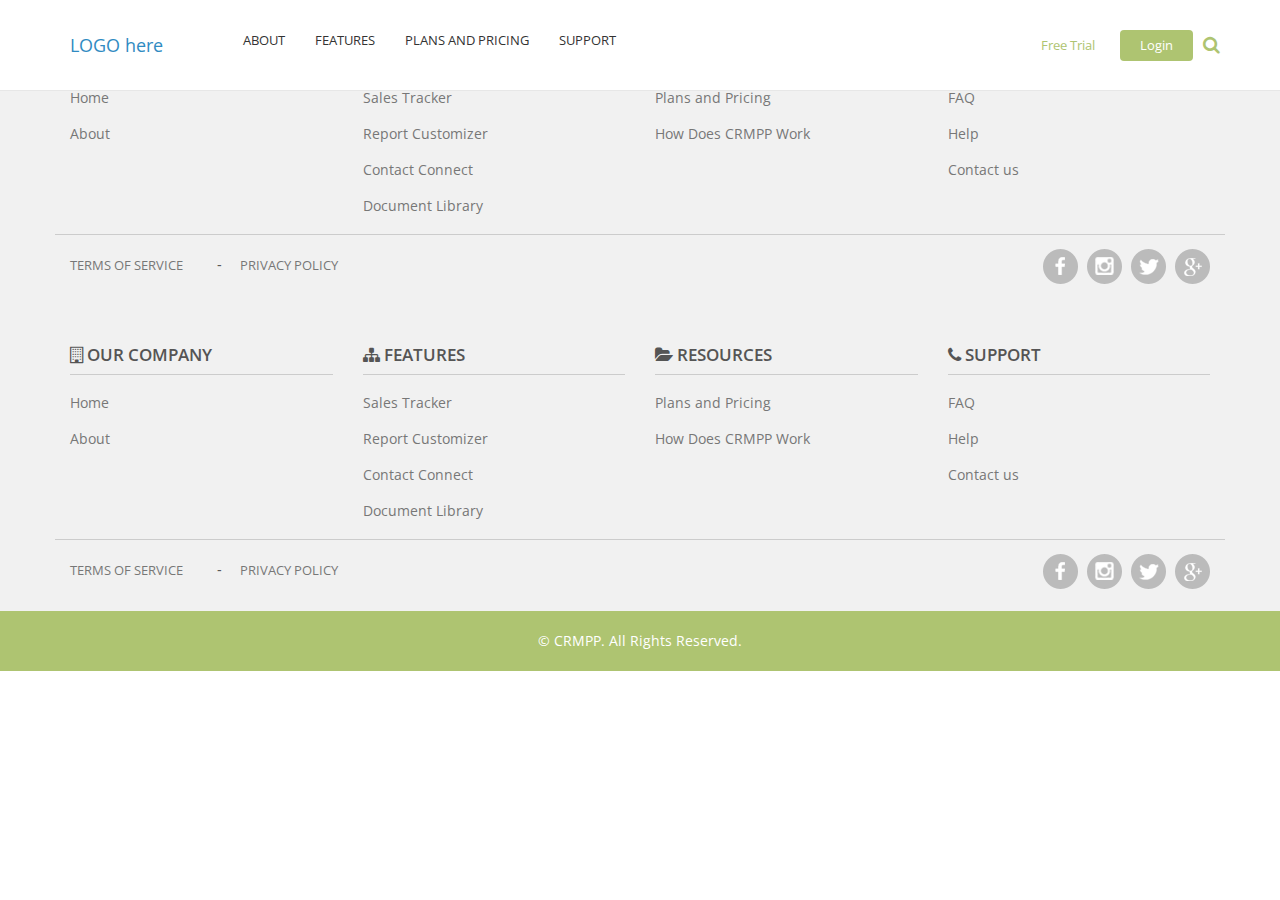
==== pricing.html @ 13f49eb3 "new updated pages" ====
<!DOCTYPE html>
<html lang="en" class="no-js">

<head>

    <meta charset="utf-8">
    <meta http-equiv="X-UA-Compatible" content="IE=edge">
    <meta name="viewport" content="width=device-width, initial-scale=1">
    <meta name="description" content="">
    <meta name="author" content="">

    <title>CRM Site</title>
    <link href='http://fonts.googleapis.com/css?family=Open+Sans:700,300,600,400' rel='stylesheet' type='text/css'>
    <link href="font-awesome/css/font-awesome.min.css" rel="stylesheet" type="text/css">
    <!-- Bootstrap Core CSS -->
    <link href="css/bootstrap.css" rel="stylesheet">
    <link href="css/style.css" rel="stylesheet">
    <link href="carousel.css" rel="stylesheet">
    <!-- Custom CSS -->
    <link href="css/scrolling-nav.css" rel="stylesheet">
    <link rel="stylesheet" type="text/css" href="css/component.css" />
    <link rel="stylesheet" type="text/css" href="css/loaders.css"/>

    <script src="js/modernizr.js"></script> <!-- Modernizr -->
    
    <!-- HTML5 Shim and Respond.js IE8 support of HTML5 elements and media queries -->
    <!-- WARNING: Respond.js doesn't work if you view the page via file:// -->
    <!--[if lt IE 9]>
        <script src="https://oss.maxcdn.com/libs/html5shiv/3.7.0/html5shiv.js"></script>
        <script src="https://oss.maxcdn.com/libs/respond.js/1.4.2/respond.min.js"></script>
    <![endif]-->

    <script src="js/jquery-1.11.3.min.js"></script>
    <script src="js/modernizr.custom.js"></script>
    <script src="js/classie.js"></script>
    <script src="js/uisearch.js"></script>
    <script type="text/javascript">
        $(document).ready(function() {
            $("#btn-create").click(function() {
                $('.loader-holder').show();
            });

            $('#checky').click(function(){
                if($(this).attr('checked') == false){
                     $('#btn-create').attr("disabled","disabled");               
                }
                else {
                    $('#btn-create').removeAttr('disabled');
                    $('#btn-create').removeClass("btn-sign");
                }
            });
        });
    </script>
    
</head>

<!-- The #page-top ID is part of the scrolling feature - the data-spy and data-target are part of the built-in Bootstrap scrollspy function -->

<body id="page-top" data-spy="scroll" data-target=".navbar-fixed-top">

    <!-- Navigation -->
    <nav class="navbar navbar-fixed-top navbar-default" role="navigation">
        <div class="container">
            <div class="navbar-header page-scroll">
                <button type="button" class="navbar-toggle" data-toggle="collapse" data-target=".navbar-ex1-collapse">
                    <span class="sr-only">Toggle navigation</span>
                    <span class="icon-bar"></span>
                    <span class="icon-bar"></span>
                    <span class="icon-bar"></span>
                </button>
                <a class="navbar-brand page-scroll" href="#page-top">LOGO here</a>
            </div>
            <div class="collapse navbar-collapse navbar-ex1-collapse">
                <ul class="nav navbar-nav navi">
                    <!-- Hidden li included to remove active class from about link when scrolled up past about section -->
                    <li class="hidden">
                        <a class="page-scroll" href="index.html"></a>
                    </li>
                    <li>
                        <a class="page-scroll" href="about.html">ABOUT</a>
                    </li>
                    <li>
                        <a class="page-scroll" href="features.html">FEATURES</a>
                    </li>
                    <li>
                        <a class="page-scroll" href="pricing.html">PLANS AND PRICING</a>
                    </li>
                    <li>
                        <a class="page-scroll" href="support.html">SUPPORT</a>
                    </li>
                </ul>
                <ul class="nav navbar-nav navbar-right ryt">
                    <li><button class="btn-free">Free Trial</button></li>
                    <li><button class="btn-login" id="login">Login</button></li>
                    <li class="wide-search">
                        <i id="show-txtsearch" class="fa fa-search btnsearch"></i>
                        <div class="txtsearch-holder">
                            <input type="text" class="txtsearch" placeholder="Search..."/>
                        </div>
                    </li>
                    <li class="small-search-holder">
                        <div class="form-group smsearch">
                            <div class="input-group">
                                <input type="text" class="form-control smstxtsearch" id="" placeholder="Search...">
                                <div class="input-group-addon addsms"><i class="fa fa-search"></i></div>
                            </div>
                        </div>
                    </li>
                </ul>
            </div>
            <!-- Collect the nav links, forms, and other content for toggling -->
            
            <!-- /.navbar-collapse -->
        </div>
        <!-- /.container -->
    </nav>

    <!-- banner -->
    <div class="upper-footer-holder">
        <div class="container">
            <div class="row">
                <div class="col-lg-3 col-md-3 col-sm-3 col-xs-12">
                    <div class="links-holder">
                        <h1><i class="fa fa-building-o"></i> OUR COMPANY</h1>
                        <ul>
                            <li><a href="index.html">Home</a></li>
                            <li><a href="about.html">About</a></li>
                        </ul>
                    </div>
                </div>
                <div class="col-lg-3 col-md-3 col-sm-3 col-xs-12">
                    <div class="links-holder">
                        <h1><i class="fa fa-sitemap"></i> FEATURES</h1>
                        <ul>
                            <li><a href="features.html">Sales Tracker</a></li>
                            <li><a href="features.html">Report Customizer</a></li>
                            <li><a href="features.html">Contact Connect</a></li>
                            <li><a href="features.html">Document Library</a></li>
                        </ul>
                    </div>
                </div>
                <div class="col-lg-3 col-md-3 col-sm-3 col-xs-12">
                    <div class="links-holder">
                        <h1><i class="fa fa-folder-open"></i> RESOURCES</h1>
                        <ul>
                            <li><a href="pricing.html">Plans and Pricing</a></li>
                            <li><a href="how-does-it-work.html">How Does CRMPP Work</a></li>
                        </ul>
                    </div>
                </div>
                <div class="col-lg-3 col-md-3 col-sm-3 col-xs-12">
                    <div class="links-holder">
                        <h1><i class="fa fa-phone"></i> SUPPORT</h1>
                        <ul>
                            <li><a href="faq.html">FAQ</a></li>
                            <li><a href="help.html">Help</a></li>
                            <li><a href="contact.html">Contact us</a></li>
                        </ul>
                    </div>
                </div>
            </div>
            <div class="row">
                <div class="col-lg-12" style="border-top: 1px solid #ccc"></div>
                <div class="col-lg-6 col-md-6">
                    <div class="terms-policy-holder">
                        <ul>
                            <li><a href="terms.html">TERMS OF SERVICE</a></li>
                            <li>-</li>
                            <li><a href="policy.html">PRIVACY POLICY</a></li>
                        </ul>
                    </div>
                </div>
                <div class="col-lg-6 col-md-6">
                    <div class="connect-holder">
                        <ul>
                            <li><a href="#"><p class="fb"></p></a></li>
                            <li><a href="#"><p class="insta"></p></a></li>
                            <li><a href="#"><p class="twit"></p></a></li>
                            <li><a href="#"><p class="gplus"></p></a></li>
                        </ul>
                    </div>
                </div>
            </div>
        </div>
    </div>
    <!-- end banner -->

    <!-- upper footer -->
    <div class="upper-footer-holder">
        <div class="container">
            <div class="row">
                <div class="col-lg-3 col-md-3 col-sm-3 col-xs-12">
                    <div class="links-holder">
                        <h1><i class="fa fa-building-o"></i> OUR COMPANY</h1>
                        <ul>
                            <li><a href="#">Home</a></li>
                            <li><a href="#">About</a></li>
                        </ul>
                    </div>
                </div>
                <div class="col-lg-3 col-md-3 col-sm-3 col-xs-12">
                    <div class="links-holder">
                        <h1><i class="fa fa-sitemap"></i> FEATURES</h1>
                        <ul>
                            <li><a href="#">Sales Tracker</a></li>
                            <li><a href="#">Report Customizer</a></li>
                            <li><a href="#">Contact Connect</a></li>
                            <li><a href="#">Document Library</a></li>
                        </ul>
                    </div>
                </div>
                <div class="col-lg-3 col-md-3 col-sm-3 col-xs-12">
                    <div class="links-holder">
                        <h1><i class="fa fa-folder-open"></i> RESOURCES</h1>
                        <ul>
                            <li><a href="#">Plans and Pricing</a></li>
                            <li><a href="#">How Does CRMPP Work</a></li>
                        </ul>
                    </div>
                </div>
                <div class="col-lg-3 col-md-3 col-sm-3 col-xs-12">
                    <div class="links-holder">
                        <h1><i class="fa fa-phone"></i> SUPPORT</h1>
                        <ul>
                            <li><a href="#">FAQ</a></li>
                            <li><a href="#">Help</a></li>
                            <li><a href="#">Contact us</a></li>
                        </ul>
                    </div>
                </div>
            </div>
            <div class="row">
                <div class="col-lg-12" style="border-top: 1px solid #ccc"></div>
                <div class="col-lg-6 col-md-6">
                    <div class="terms-policy-holder">
                        <ul>
                            <li><a href="">TERMS OF SERVICE</a></li>
                            <li>-</li>
                            <li><a href="">PRIVACY POLICY</a></li>
                        </ul>
                    </div>
                </div>
                <div class="col-lg-6 col-md-6">
                    <div class="connect-holder">
                        <ul>
                            <li><a href="#"><p class="fb"></p></a></li>
                            <li><a href="#"><p class="insta"></p></a></li>
                            <li><a href="#"><p class="twit"></p></a></li>
                            <li><a href="#"><p class="gplus"></p></a></li>
                        </ul>
                    </div>
                </div>
            </div>
        </div>
    </div>
    <!-- end upper footer -->

    <!-- end footer -->
    <div class="footer-holder">
        <div class="container">
            <div class="copy-holder">
                <p>&copy; CRMPP. All Rights Reserved.</p>
            </div>
        <div>
    </div>
    <div id="loader-holder" class="loader-holder">
        <div class="loader">
            <div class="loader-inner ball-pulse">
              <div></div>
              <div></div>
              <div></div>
            </div>
        </div>
    </div>
    <a href="#0" class="cd-top">Top</a>
    <!-- end footer -->

    <!-- jQuery -->
    <script src="js/main.js"></script>
    <script>
        new UISearch( document.getElementById( 'sb-search' ) );
    </script>

    <script src="js/jquery.js"></script>

    <!-- Bootstrap Core JavaScript -->
    <script src="js/bootstrap.min.js"></script>

    <!-- Scrolling Nav JavaScript -->
    <script src="js/jquery.easing.min.js"></script>
    <script src="js/scrolling-nav.js"></script>
    
</body>

</html>
---- css/style.css ----
@font-face {
  font-family: 'FontAwesome';
  src: url('../fonts/fontawesome-webfont.eot?v=4.2.0');
  src: url('../fonts/fontawesome-webfont.eot?#iefix&v=4.2.0') format('embedded-opentype'), url('../fonts/fontawesome-webfont.woff?v=4.2.0') format('woff'), url('../fonts/fontawesome-webfont.ttf?v=4.2.0') format('truetype'), url('../fonts/fontawesome-webfont.svg?v=4.2.0#fontawesomeregular') format('svg');
  font-weight: normal;
  font-style: normal;
}
.fa {
  display: inline-block;
  font: normal normal normal 14px/1 FontAwesome;
  font-size: inherit;
  text-rendering: auto;
  -webkit-font-smoothing: antialiased;
  -moz-osx-font-smoothing: grayscale;
}
.clearfix
{
	clear: both;
}
.col-centered
{
	margin: 0 auto;
	float: none;
}
.border
{
	border: 1px solid #333;
}
.navi
{
	margin-left: 50px;
}
.ryt
{
	margin-top: 10px;
}
.btn-free
{
	background: none;
	border: none;
	color: #aec471;
	font-family: Open Sans;
	font-size: 13px;
	font-weight: 400;
	padding: 6px 20px;
	border-radius: 4px;
	margin-right: 5px;
	transition: all ease 0.3s;
}
	.btn-free:hover
	{
		background: #aec471;
		color: #fff;
		transition: all ease 0.3s;
	}
.btn-login
{
	background: #aec471;
	border: none;
	color: #fff;
	font-family: Open Sans;
	font-size: 13px;
	font-weight: 400;
	padding: 6px 20px;
	border-radius: 4px;
	transition: all ease 0.3s;
}
	.btn-login:hover
	{
		background: #c5e07b;
		transition: all ease 0.3s;
	}
.content-holder
{
	background: #ecf0f1;
	width: 100%;
	padding-bottom: 70px;
}
.content-white-holder
{
	background: #fff;
	width: 100%;
	padding-bottom: 70px;
}
.tabs
{
	width: 100%;
	background: #fff;
	border-radius: 7px;
	-webkit-box-shadow: 0px 0px 5px 0px rgba(0,0,0,0.2);
	-moz-box-shadow: 0px 0px 5px 0px rgba(0,0,0,0.2);
	box-shadow: 0px 0px 5px 0px rgba(0,0,0,0.2);
}
.tab-holder
{
	width: 100%;
	margin-top: 45px;
}

.tabs ul
{
	list-style: none;
	width: 100%;
	padding: 0;
	margin: 0;
	background: #fff;
}
	.tabs ul li
	{
		float: left;
		padding: 0;
	}
		.tabs ul li:first-child
		{
			/*border-bottom-left-radius: 7px;
			border-top-left-radius: 7px;*/
		}
		.tabs ul li a
		{
			font-family: Open Sans;
			font-size: 18px;
			font-weight: 400;
			width: 100%;
			color: #333;
			padding: 10px 0 10px 15px;
			display: block;
			background: #fff;
			transition: all ease 0.3s;
		}
			.tabs ul li a:hover > .icons
			{
				color: #fff!important;
				text-decoration: none;
				transition: all ease 0.3s;
			}
			.tabs ul li a:hover
			{
				background: #308bc2;
				color: #fff!important;
				text-decoration: none;
				transition: all ease 0.3s;
			}
			.tabs ul li a:active
			{
				background: #308bc2;
				color: #fff!important;
				text-decoration: none!important;
			}

.tab-act
{
	background: #308bc2!important;
	color: #fff!important;
	text-decoration: none;
}			
.mob
{/*
	border-bottom-left-radius: 7px;
	border-top-left-radius: 7px;*/
}
.icons
{
	color: #308bc2;
	font-size: 25px;
}
.icons2
{
	color: #308bc2;
	font-size: 50px;
}
.tab-cont
{
	margin-top: 40px;
}
.tab-img img
{	
	text-align: center;
}
.tabs-text
{
	margin-top: 80px;
}
	.tabs-text h1
	{
		font-family: Open Sans;
		font-size: 30px;
		font-weight: 400;
		color: #308bc2;
		text-transform: uppercase;
	}
	.tabs-text p
	{
		font-family: Open Sans;
		font-size: 23px;
		font-weight: 300;
		color: #6b7886;
		text-align: justify;
		margin-top: 35px;
	}
.content2-holder
{
	width: 100%;
	background: url(../images/cont2-bg.jpg) repeat;
	min-height: 316px;
}
.content2
{
	width: 100%;
}
	.content2 h1
	{
		font-family: Open Sans;
		font-size: 40px;
		font-weight: 300;
		color: #fff;
		margin-top: 40px;
	}
	.content2 p
	{
		font-family: Open Sans;
		font-size: 14px;
		font-weight: 400;
		color: #fff;
		text-align: justify;
		line-height: 20px;
		margin-top: 40px;
	}
.cont-img-holder
{
	width: 100%;
	text-align: center;
	margin-top: 20px;
}
.upper-footer-holder
{
	width: 100%;
	min-height: 10px;
	background: #f1f1f1;
}
.links-holder
{
	width: 100%;
	margin-top: 30px
}
	.links-holder h1
	{
		width: 100%;
		padding: 10px 0;
		font-family: Open Sans;
		font-size: 17px;
		font-weight: 600;
		color: #555;
		border-bottom: 1px solid #ccc;
	}
	.links-holder ul
	{
		list-style: none;
		padding: 0;
	}
		.links-holder ul li
		{
			padding: 0;
		}
			.links-holder ul li a
			{
				padding: 8px 0;
				display: block!important;
				font-family: Open Sans;
				font-size: 14px;
				font-weight: 400;
				color: #777;
				transition: all ease 0.3s;
			}
				.links-holder ul li a:hover
				{
					text-decoration: none;
					padding-left: 15px;
					color: #aec471;
					transition: all ease 0.3s;
				}
.terms-policy-holder
{
	width: 100%;
	margin-top: 7px;
}
	.terms-policy-holder ul
	{
		list-style: none;
		padding: 0;
	}
		.terms-policy-holder ul li
		{
			display: inline-block;
			padding: 7px 15px 7px 0;
		}
			.terms-policy-holder ul li a
			{
				display: block;
				padding: 7px 15px 7px 0;
				font-size: 13px;
				font-family: Open Sans;
				color: #777;
				transition: all ease 0.3s;
			}
				.terms-policy-holder ul li a:hover
				{
					color: #aec471;
					transition: all ease 0.3s;
				}
.connect-holder
{
	width: 100%;
	margin-top: 7px;
	text-align: right;
}
.connect-holder ul
	{
		list-style: none;
		padding: 0;
	}
		.connect-holder ul li
		{
			display: inline-block;
		}
			.connect-holder ul li a
			{
				display: block;
				padding: 7px 0px 7px 5px;
				font-size: 13px;
				transition: all ease 0.3s;
			}
			.fb
			{
				padding: 0!important;
				margin: 0!important;
				width: 35px;
				height: 35px;
				background: url(../images/fb.png);
			}
			.fb:hover
			{
				background: url(../images/fbhover.png);
			}
			.insta
			{
				padding: 0!important;
				margin: 0!important;
				width: 35px;
				height: 35px;
				background: url(../images/instagram.png);
			}
			.insta:hover
			{
				background: url(../images/instahover.png);
			}
			.twit
			{
				padding: 0!important;
				margin: 0!important;
				width: 35px;
				height: 35px;
				background: url(../images/twitter.png);
			}
			.twit:hover
			{
				background: url(../images/twitterhover.png);
			}
			.gplus
			{
				padding: 0!important;
				margin: 0!important;
				width: 35px;
				height: 35px;
				background: url(../images/gplus.png);
			}
			.gplus:hover
			{
				background: url(../images/gplushover.png);
			}
.footer-holder
{
	width: 100%;
	min-height: 10px;
	text-align: center;
	background: #aec471;
}
	.copy-holder
	{
		width: 100%;
		padding: 20px 0;
	}
		.copy-holder p
		{
			padding: 0!important;
			margin: 0!important;
			font-family: Open Sans!important;
			font-size: 14px;
			font-weight: 400;
			color: #fff;
		}

.mob-holder
{
	width: 20%;
}
.mar-holder
{
	width: 18%;
}
.acc-holder
{
	width: 27%;
}
.soc-holder
{
	width: 23%;
}
.go-holder
{
	width: 12%;
	border-bottom-right-radius: 7px!important;
	border-top-right-radius: 7px!important;
}

.txtsearch-holder
{
	position: absolute;
	right: 25px;
	top: 0;
}
	.txtsearch-holder .txtsearch
	{
		padding: 4px 10px;
		width: 220px;
		border: 1px solid #aec471;
		display: none;
	}
.btnsearch
{
	font-size: 18px;
	padding: 6px 5px;
	color: #aec471;
	margin-left: 5px;
	border-radius: 4px;
	transition: all ease 0.3s;
}
	.btnsearch:hover
	{
		background: #aec471;
		color: #fff;
		cursor: pointer;
	}
	.bsfocus
	{
		background: #aec471;
		color: #fff;
	}


.sm-tabs
{
	padding: 0;
	margin: 0;
	display: none;
	background: #fff;
	-webkit-box-shadow: 0px 0px 5px 0px rgba(0,0,0,0.2);
	-moz-box-shadow: 0px 0px 5px 0px rgba(0,0,0,0.2);
	box-shadow: 0px 0px 5px 0px rgba(0,0,0,0.2);
}
	.sm-tabs ul
	{
		padding: 0;
		margin: 0;
		list-style: none;
	}
		.sm-tabs ul li
		{
			padding: 0;
		}
			.sm-tabs ul li a
			{
				display: block;
				padding: 7px 10px;
				color: #333;
				width: 100%;
				transition: all ease 0.3s;
			}
				.sm-tabs ul li a i
				{
					font-size: 20px;
					width: 25px;
				}
					.sm-tabs ul li a:hover
					{
						text-decoration: none;
						background: #eee;
						transition: all ease 0.3s;
					}
					.sm-tabs ul li a:focus
					{
						text-decoration: none!important;
						color: #333;
					}

.cd-top {
  display: inline-block;
  height: 40px;
  width: 40px;
  position: fixed;
  bottom: 40px;
  border-radius: 4px;
  right: 10px;
  box-shadow: 0 0 10px rgba(0, 0, 0, 0.05);
  /* image replacement properties */
  overflow: hidden;
  text-indent: 100%;
  white-space: nowrap;
  background: #07BBD2 url(../images/cd-top-arrow.svg) no-repeat center 50%;
  visibility: hidden;
  opacity: 1;
  -webkit-transition: opacity .3s 0s, visibility 0s .3s;
  -moz-transition: opacity .3s 0s, visibility 0s .3s;
  transition: opacity .3s 0s, visibility 0s .3s;
}	
.cd-top.cd-is-visible, .cd-top.cd-fade-out, .no-touch .cd-top:hover {
  -webkit-transition: opacity .3s 0s, visibility 0s 0s;
  -moz-transition: opacity .3s 0s, visibility 0s 0s;
  transition: opacity .3s 0s, visibility 0s 0s;
}
.cd-top.cd-is-visible {
  /* the button becomes visible */
  visibility: visible;
  opacity: 1;
}
.cd-top.cd-fade-out {
  /* if the user keeps scrolling down, the button is out of focus and becomes less visible */
  opacity: .5;
}
.no-touch .cd-top:hover {
  background-color: #01a3b7;
  opacity: 1;
}

.small-search-holder
{
	display: none!important;
}
.smsearch
{
	padding: 10px 10px 10px 0;
}
.smstxtsearch
{
	border: 1px solid #aec471;
}
.addsms
{
	border: 1px solid #aec471;
	background: #aec471;
	color: #fff;
}
/*BANNER*/
.banner-holder
{
	width: 100%;
	min-height: 305px;
	margin-top: 91px;
	background: url(../images/signup-banner.jpg) no-repeat;
}
	.banner-text-holder
	{
		width: 100%;
		text-align: center;
	}
		.banner-text-holder .banner-text
		{
			font-family: Open Sans;
			font-size: 48px;
			font-weight: 600;
			color: #fff;
			margin-top: 60px;
		}
		.banner-text-holder ul
		{
			list-style: none;
			padding: 0;
			margin: 0;
			margin-top: 25px!important;
		}
			.banner-text-holder ul li
			{
				display: inline-block;
				color: #fff;
				padding: 15px;
				font-family: Open Sans;
				font-size: 16px;
				font-weight: 400;
			}
				.banner-text-holder ul li i
				{
					font-size: 20px;
					margin-right: 7px;
				}
.alert-icon
{
	font-size: 18px;
	margin-right: 7px;
}
.signup-holder
{
	width: 100%;
	min-height: 10px;
	color: #fff;
}
.signup-panel-holder
{
	padding: 0;
}
.panel-sign
{
	margin-top: 28px;
	border: none;
	border-radius: 7px;
	-webkit-box-shadow: 0px 0px 3px 1px rgba(0,0,0,0.2);v
	-moz-box-shadow: 0px 0px 3px 1px rgba(0,0,0,0.2);
	box-shadow: 0px 0px 3px 1px rgba(0,0,0,0.2);
}
	.panel-sign .panel-heading
	{
		background: #00bdd4;
		padding: 20px;
		border-top-right-radius: 7px;
		border-top-left-radius: 7px;
		font-family: Open Sans;
		font-size: 19px;
		font-weight: 600;
		color: #fff;
	}
		.panel-sign .panel-heading span
		{
			color: #86eaf6;
		}
	.panel-sign .panel-body
	{
		padding-left: 40px;
		padding-right: 40px;
	}
.frm-singup
{
	margin-top: 30px;
}
.lbl-singup-text
{
	font-family: Open Sans;
	font-size: 16px;
	font-weight: 600;
	color: #505c74;
}
	.lbl-singup-text span
	{
		color: #ff0000;
	}
.sign-reqs
{
	font-family: Open Sans;
	font-size: 14px;
	color: #333;
	font-weight: 400;
	font-style: italic;
}
	.sign-reqs span
	{
		color: #ff0000;
		font-weight: 600;
	}
.signup-frm-group
{
	margin-top: 20px;
}
.txt-fn
{
	padding-right: 5px;
}
.txt-ln
{
	padding-left: 5px;
}
.txt-sign
{
	font-family: Open Sans;
	font-style: italic;
	font-size: 14px;
	color: #b1b2b4;
	font-weight: 300;
}
	.txt-sign:focus
	{
		font-family: Open Sans;
		font-size: 14px;
		color: #333;
		font-weight: 400;
		font-style: normal;
	}
.txt-length
{
	width: 150px;
}
.signup-note
{
	font-family: Open Sans;
	font-size: 13px;
	font-weight: 300;
	font-style: italic;
	color: #000!important;
	margin-top: 7px;
}
.lbl-check
{
	font-family: Open Sans;
	font-size: 14px;
	font-weight: 400;
	color: #333;
}
	.lbl-check span
	{
		color: #00bdd4;
	}
.frm-check
{
	margin-top: 25px;
}
.btn-sign-holder
{
	width: 100%;
	text-align: right;
	margin-top: 65px;
}

.btn-sign.disabled, .btn-sign
{
	pointer-events: none;
  	cursor: not-allowed;
  	filter: alpha(opacity=65);
  	-webkit-box-shadow: none;
    box-shadow: none;
  	opacity: .65;
}
	.btn-create-acct
	{
		border: none;
		background: #00bdd4;
		font-family: Open Sans;
		font-size: 16px;
		font-weight: 600;
		color: #fff;
		padding: 15px 37px;
		border-radius: 4px;
		transition: all ease 0.3s;
		margin-bottom: 20px;
	}
		.btn-create-acct:hover
		{
			/*background: #00b1c6;*/
			background: #02d3ec;
			transition: all ease 0.3s;
		}
.loader-holder
{
	width: 100%;
	height: 100%;
	position: fixed;
	z-index: 9999;
	background: rgba(0,0,0,0.8);
	top: 0;
	left: 0;
	display: none;
}
.loader
{
	margin-top: 20%;
}
.terms-banner-holder
{
	width: 100%;
	height: 247px;
	margin-top: 91px;
	background: url(../images/terms-banner.jpg) no-repeat;
}
.banner-text
{
	font-family: Open Sans;
	font-size: 23px;
	font-weight: 600;
	color: #fff;
	text-align: center;
	margin-top: 90px;
	text-transform: uppercase;
}
.content
{
	width: 100%;
}
	.content h1
	{
		font-family: Open Sans;
		font-size: 33px;
		font-weight: 300;
		color: #aec471;
		margin-top: 50px;
	}
		.content p
		{
			font-family: Open Sans;
			font-size: 14px;
			font-weight: 400;
			color: #333;
			margin-top: 30px;
			text-align: justify;
		}
			.content p span
			{
				font-weight: 600;
				color: #308bc2;
			}
				.content p a
				{
					color: #308bc2;
				}

.policy-banner-holder
{
	width: 100%;
	height: 247px;
	margin-top: 91px;
	background: url(../images/policy-banner.jpg) no-repeat;
}
.login-banner-holder
{
	width: 100%;
	min-height: 305px;
	margin-top: 91px;
	background: url(../images/login-banner.jpg) no-repeat;
}
.login-holder
{
	width: 100%;
	min-height: 10px;
	color: #fff;
	margin-top: 125px;
}

.txt-login
{
	height: 45px;
}
.action-holder
{
	margin-top: 45px;
}
.forgot-holder /**/
{
}
.forgot
{
	font-family: Open Sans;
	font-size: 14px;
	font-weight: 400;
	color: #72767e;
}
.btn-login-holder
{
	text-align: right;
}
.btn-log
{
	border: 3px solid #aec471;
	background: #aec471;
	font-size: 14px;
	font-weight: 400;
	color: #fff;
	border-radius: 5px;
	padding: 6px 35px;
	transition: all ease 0.3s;
}
	.btn-log:hover
	{
		background: #fff;
		color: #555;
		transition: all ease 0.3s;
	}
.not-reg-holder
{
	background: #f7f8f9;
	margin-top: 20px;
	border-radius: 4px;
	text-align: center;
	padding: 15px 0;
	margin-bottom: 15px;
}
	.not-reg-holder p
	{
		padding: 0;
		margin: 0;
		color: #999eaa;
		font-family: Open Sans;
		font-size: 14px;
		font-weight: 400;
	}
		.not-reg-holder p a
		{
			color: #72767e;
			font-family: Open Sans;
			font-size: 14px;
			font-weight: 400;
			text-decoration: underline;
		}
			.not-reg-holder p a:hover
			{
				text-decoration: none;
			}
.try-it-holder
{
	width: 100%;
	min-height: 161px;
	background: url(../images/try-it-img.jpg) repeat;
	padding: 45px 0;
	margin-top: 20px;
}
.try-it-sub
{
	font-family: Open Sans;
	font-size: 32px;
	font-weight: 600;
	margin: 0;
	padding: 0;
	color: #fff;
}
.try-it-text
{
	font-family: Open Sans;
	font-size: 14px;
	font-weight: 300;
	margin: 0;
	padding: 0;
	color: #fff;
	margin-top: 10px;
}
.btn-try-it-holder
{
	text-align: right;
	margin-top: 7px;
}
.btn-try-it
{
	font-family: Open Sans;
	font-size: 20px;
	font-weight: 600;
	color: #fff;
	background: #0f8297;
	border: none;
	border-radius: 4px;
	padding: 15px 40px;
	transition: all ease 0.3s;
}
	.btn-try-it:hover
	{
		background: #065867;
		transition: all ease 0.3s;
	}

.about-banner-holder
{
	width: 100%;
	min-height: 200px;
	background: url(../images/about-banner.jpg);
	margin-top: 91px;
}
.about-banner-text
{
	font-family: Open Sans;
	font-size: 20px;
	font-weight: 300;
	color: #fff;
	line-height: 35px;
	margin-top: 55px;

	-webkit-animation-name: banner;
    -webkit-animation-duration: 1.5s; 
    animation-name: banner;
    animation-duration: 1.5s;
}
	.about-banner-text span
	{
		font-weight: 600;
	}

@-webkit-keyframes banner {
    from 
    {
    	color: transparent;
    	margin-left: -50px;
    }
    to 
    {
    	margin-left: 0px;
    }
}

@keyframes banner {
    from 
    {
    	color: transparent;
    	margin-left: -50px;
    }
    to 
    {
    	margin-left: 0px;
    }
}
.crmpp-monitor-holder
{
	margin-top: 70px;
	position: absolute;
}
	.crmpp-monitor-holder img
	{
		margin: 0 auto;
		float: none;
	}
.content-holder
{
	width: 100%;
}
.conts-sub
{
	margin-top: 50px;
	font-family: Open Sans;
	font-size: 33px;
	font-weight: 300;
	color: #aec471;
}
.about-text
{
	font-family: Open Sans;
	font-size: 14px;
	color: #333;
	font-weight: 400;
	text-align: justify;
	line-height: 21px;
	margin-top: 30px;
}
.about-text-sub
{
	font-family: Open Sans;
	font-size: 20px;
	color: #333;
	font-weight: 300;
	margin-top: 50px;
	margin-bottom: 70px;
}
	.about-text-sub span
	{
		font-weight: 600;
	}

.contact-sub
{
	font-size: 20px;
	font-family: Open Sans;
	font-weight: 600;
	width: 100%;
	padding: 15px 30px;
	color: #646465;
	background: #f8f8f8;
	border-radius: 4px;
	margin-top: 30px;
}
.contact-form
{
	margin-top: 40px;	
}
.form-text
{
	/*display: block;*/
	width: 100%;
	padding: 12px 20px;
	border: 2px solid #ddd;
	border-radius: 4px;
	font-family: Open Sans;
}
.fname-holder
{
	padding-left: 0px;
}
.lname-holder
{
	padding-right: 0px;
}
.form-label
{
	font-family: Open Sans;
	font-size: 16px;
	font-weight: 600;
	color: #686868;
}
.btn-send-msg
{
	background: #aec471;
	font-family: Open Sans;
	font-size: 16px;
	font-weight: 600;
	color: #fff;
	border: none;
	border-radius: 4px;
	padding: 12px 30px;
	margin-top: 25px;
	transition: all ease 0.3s;
	margin-bottom: 60px;
}
	.btn-send-msg:hover
	{
		background: #c5e07b;
		transition: all ease 0.3s;
	}
.contact-banner-holder
{
	width: 100%;
	min-height: 200px;
	background: url(../images/contact-banner.jpg);
	margin-top: 91px;
}
.contact-banner-text
{
	font-family: Open Sans;
	font-size: 20px;
	font-weight: 300;
	color: #fff;
	line-height: 35px;
	margin-top: 55px;

	-webkit-animation-name: contactbanner;
    -webkit-animation-duration: 1.5s; 
    animation-name: contactbanner;
    animation-duration: 1.5s;
}
	.contact-banner-text span
	{
		font-weight: 600;
	}

@-webkit-keyframes contactbanner {
    from 
    {
    	color: transparent;
    	margin-left: -50px;
    }
    to 
    {
    	margin-left: 0px;
    }
}

@keyframes contactbanner {
    from 
    {
    	color: transparent;
    	margin-left: -50px;
    }
    to 
    {
    	margin-left: 0px;
    }
}
.pricing-banner-text
{
	font-family: Open Sans;
	font-size: 30px;
	font-weight: 300;
	color: #fff;
	margin-top: 60px;
}
	.pricing-banner-text span
	{
		font-weight: 600;
	}
.panel-premium
{
	margin-top: 28px;
	border: none;
	border-radius: 7px;
	-webkit-box-shadow: 0px 0px 3px 1px rgba(0,0,0,0.2);v
	-moz-box-shadow: 0px 0px 3px 1px rgba(0,0,0,0.2);
	box-shadow: 0px 0px 3px 1px rgba(0,0,0,0.2);
}
	.panel-premium .panel-heading
	{
		background: #00bdd4;
		padding: 20px;
		border-top-right-radius: 7px;
		border-top-left-radius: 7px;
		font-family: Open Sans;
		font-size: 19px;
		font-weight: 600;
		color: #fff;
	}
		.panel-premium .panel-heading span
		{
			color: #86eaf6;
		}
	.panel-premium .panel-body
	{
		padding-left: 15px;
		padding-right: 15px;
		min-height: 600px;
	}
.premium-price
{
	font-family: Open Sans;
	font-size: 17px;
	font-weight: 600;
	color: #5ad4e1;
	background: #dafafe;
	padding: 12px 15px;
	text-align: center;
}
	.premium-price span
	{
		color: #2db5c4;
	}
.premium-feats
{
	width: 100%;
}
	.premium-feats ul
	{
		list-style:  none;
		padding: 0;
		margin: 0;
		text-align: center;
	}
		.premium-feats ul li
		{
			padding: 13px 10px;
			border-bottom: 1px solid #e9edef;
			font-family: Open Sans;
			font-size: 17px;
			font-weight: 600;
			color: #5ad4e1;
		}
			.premium-feats ul li span
			{
				color: #2db5c4;
			}

.panel-free
{
	margin-top: 28px;
	border: none;
	border-radius: 7px;
	-webkit-box-shadow: 0px 0px 3px 1px rgba(0,0,0,0.2);v
	-moz-box-shadow: 0px 0px 3px 1px rgba(0,0,0,0.2);
	box-shadow: 0px 0px 3px 1px rgba(0,0,0,0.2);
}
	.panel-free .panel-heading
	{
		background: #b2b2b2;
		padding: 20px;
		border-top-right-radius: 7px;
		border-top-left-radius: 7px;
		font-family: Open Sans;
		font-size: 19px;
		font-weight: 600;
		color: #fff;
	}
		.panel-free .panel-heading span
		{
			color: #86eaf6;
		}
	.panel-free .panel-body
	{
		padding-left: 15px;
		padding-right: 15px;
		min-height: 600px;
	}
.free-price
{
	font-family: Open Sans;
	font-size: 17px;
	font-weight: 600;
	color: #a5a4a4;
	background: #f3f3f3;
	padding: 12px 15px;
	text-align: center;
}
	.free-price span
	{
		color: #6d6d6d;
	}
.free-feats
{
	width: 100%;
}
	.free-feats ul
	{
		list-style:  none;
		padding: 0;
		margin: 0;
		text-align: center;
	}
		.free-feats ul li
		{
			padding: 13px 10px;
			border-bottom: 1px solid #e9edef;
			font-family: Open Sans;
			font-size: 17px;
			font-weight: 600;
			color: #a5a4a4;
		}
			.free-feats ul li span
			{
				color: #6d6d6d;
			}
.red
{
	color: #ff0000!important;
}
.free
{
	font-family: Open Sans;
	font-size: 15px;
	font-weight: 300;
	color: #a5a4a4;
	text-align: center;
	margin-top: 50px;
}
	.free span
	{
		color: #6d6d6d;
		font-weight: 600;
	}

.panel-standard
{
	margin-top: 28px;
	border: none;
	border-radius: 7px;
	-webkit-box-shadow: 0px 0px 3px 1px rgba(0,0,0,0.2);v
	-moz-box-shadow: 0px 0px 3px 1px rgba(0,0,0,0.2);
	box-shadow: 0px 0px 3px 1px rgba(0,0,0,0.2);
}
	.panel-standard .panel-heading
	{
		background: #ee6457;
		padding: 20px;
		border-top-right-radius: 7px;
		border-top-left-radius: 7px;
		font-family: Open Sans;
		font-size: 19px;
		font-weight: 600;
		color: #fff;
	}
		.panel-standard .panel-heading span
		{
			color: #86eaf6;
		}
	.panel-standard .panel-body
	{
		padding-left: 15px;
		padding-right: 15px;
		min-height: 600px;
	}
.standard-price
{
	font-family: Open Sans;
	font-size: 17px;
	font-weight: 600;
	color: #fcada5;
	background: #feeeec;
	padding: 12px 15px;
	text-align: center;
}
	.standard-price span
	{
		color: #ee6457;
	}
.standard-feats
{
	width: 100%;
}
	.standard-feats ul
	{
		list-style:  none;
		padding: 0;
		margin: 0;
		text-align: center;
	}
		.standard-feats ul li
		{
			padding: 13px 10px;
			border-bottom: 1px solid #e9edef;
			font-family: Open Sans;
			font-size: 17px;
			font-weight: 600;
			color: #fcada5;
		}
			.standard-feats ul li span
			{
				color: #ee6457;
			}
.pricing-main-holder
{
	margin-bottom: 60px;
}

.btn-start-holder
{
	text-align: center;
	margin-top: 40px;
}	
	.btn-start
	{
		border: none;
		border-radius: 4px;
		padding: 15px 60px;
		font-family: Open Sans;
		font-size: 24px;
		font-weight: 600;
		color: #fff;
		background: #aec471;
		transition: all ease 0.3s;
	}
		.btn-start:hover
		{
			background: #c5e07b;
			transition: all ease 0.3s;
		}
.support-banner-holder
{
	width: 100%;
	min-height: 200px;
	background: url(../images/support-banner.jpg);
	margin-top: 91px;
}
.support-banner-text
{
	font-family: Open Sans;
	font-size: 20px;
	font-weight: 300;
	color: #fff;
	line-height: 35px;
	margin-top: 55px;

	-webkit-animation-name: supportbanner;
    -webkit-animation-duration: 1.5s; 
    animation-name: supportbanner;
    animation-duration: 1.5s;
}
	.support-banner-text span
	{
		font-weight: 600;
	}

@-webkit-keyframes supportbanner {
    from 
    {
    	color: transparent;
    	margin-left: -50px;
    }
    to 
    {
    	margin-left: 0px;
    }
}

@keyframes supportbanner {
    from 
    {
    	color: transparent;
    	margin-left: -50px;
    }
    to 
    {
    	margin-left: 0px;
    }
}
.support-search-holder
{
	width: 100%;
	padding: 28px 25px;
	background: #f8f8f8;
	border-radius: 4px;
	margin-top: 45px;
}
.txt-support-search
{
	width: 100%;
	border: 2px solid #ddd;
	border-radius: 4px;
	padding: 7px 20px;
	font-size: 14px;
	font-family: Open Sans;
}
.btn-support-search
{
	width: 100%;
	border: 2px solid #aec471;
	padding: 7px 20px;
	border-radius: 4px;
	font-size: 14px;
	font-family: Open Sans;
	font-weight: 600;
	color: #fff;
	background: #aec471;
	text-align: center;
}
	.btn-support-search:hover
	{
		background: #c5e07b;
		border: 2px solid #c5e07b;
		transition: all ease 0.3s;	
	}
.btn-support-search-holder
{
	padding-left: 0px;
}
.supprot-sub
{
	width: 100%;
	padding: 15px 30px;
	background: #f8f8f8;
	border-radius: 4px;
	margin-top: 45px;
	font-family: Open Sans;
	font-size: 16px;
	font-weight: 600;
	color: #595a5a;
}
.supports-holder
{
	width: 100%;
}
	.supports-holder ul
	{
		list-style: none;
		padding: 0;
		margin-left: 30px;
	}
		.supports-holder ul li
		{
			padding: 0;
		}
			.supports-holder ul li a
			{
				font-family: Open Sans;
				font-size: 14px;
				font-weight: 400;
				color: #aec471;
				display: block;
				padding: 5px;
			}
				.supports-holder ul li a i
				{
					color: #717070;
					margin-right: 12px;
				}
.features-banner-holder
{
	width: 100%;
	min-height: 200px;
	background: url(../images/features-banner.jpg);
	margin-top: 91px;
}
.features-banner-text
{
	font-family: Open Sans;
	font-size: 20px;
	font-weight: 300;
	color: #fff;
	line-height: 35px;
	margin-top: 55px;

	-webkit-animation-name: featurebanner;
    -webkit-animation-duration: 1.5s; 
    animation-name: banner;
    animation-duration: 1.5s;
}
	.features-banner-text span
	{
		font-weight: 600;
	}

@-webkit-keyframes featurebanner {
    from 
    {
    	color: transparent;
    	margin-left: -50px;
    }
    to 
    {
    	margin-left: 0px;
    }
}

@keyframes featurebanner {
    from 
    {
    	color: transparent;
    	margin-left: -50px;
    }
    to 
    {
    	margin-left: 0px;
    }
}
.features-img-holder
{
}
.features-img-holder img
{
	margin: 0 auto;
	float: none;
	margin-top: 50px;
}
.features-sub
{
	font-family: Open Sans;
	font-size: 19px;
	font-weight: 600;
	color: #888;
	margin-left: 20px;
	margin-top: 50px;
}
.features-text
{
	font-family: Open Sans;
	font-size: 14px;
	font-weight: 300;
	color: #888;
	text-align: justify;
	margin-top: 20px;
	margin-left: 20px;
	line-height: 24px;
}
.collapse-holder
{
	font-family: Open Sans;
	font-size: 14px;
	font-weight: 400;
	color: #888;
	background: #f8f8f8;
	border-radius: 4px;
	min-height: 20px;
  	padding: 19px;
  	text-align: justify;
}
	.collapse-holder img
	{
		margin-top: 20px;
	}
.features-sub-mobile
{
	display: none;
}
.faq-holder
{
	margin-top: 40px;
}

.faq-banner-holder
{
	width: 100%;
	min-height: 200px;
	background: url(../images/faq-banner.jpg);
	margin-top: 91px;
}
.faq-banner-text
{
	font-family: Open Sans;
	font-size: 20px;
	font-weight: 300;
	color: #fff;
	line-height: 35px;
	/*margin-top: 55px;*/

	-webkit-animation-name: faq;
    -webkit-animation-duration: 1.5s; 
    animation-name: faq;
    animation-duration: 1.5s;
}
	.faq-banner-text span
	{
		font-weight: 600;
	}

@-webkit-keyframes faq {
    from 
    {
    	color: transparent;
    	margin-left: -50px;
    }
    to 
    {
    	margin-left: 0px;
    }
}

@keyframes faq {
    from 
    {
    	color: transparent;
    	margin-left: -50px;
    }
    to 
    {
    	margin-left: 0px;
    }
}

.col-list
{
	list-style: none;
	padding: 0;
	margin: 0;
}
	.col-list li
	{
		padding: 0;
		margin: 3px 0;
	}
		.col-list li:before
		{
			content: "\f111";
			font-family: 'FontAwesome';
			src: url('../fonts/fontawesome-webfont.eot?v=4.2.0');
			src: url('../fonts/fontawesome-webfont.eot?#iefix&v=4.2.0') format('embedded-opentype'), url('../fonts/fontawesome-webfont.woff?v=4.2.0') format('woff'), url('../fonts/fontawesome-webfont.ttf?v=4.2.0') format('truetype'), url('../fonts/fontawesome-webfont.svg?v=4.2.0#fontawesomeregular') format('svg');
			font-weight: normal;
			font-style: normal;
			color: #aec471;
			margin-right: 5px;
			font-size: 7px;
		}

.how-banner-holder
{
	width: 100%;
	min-height: 200px;
	background: url(../images/how-banner.jpg);
	margin-top: 91px;
}
.how-text
{
	font-family: Open Sans;
	font-weight: 300;
	color: #fff;
	margin-top: 30px;
	font-size: 35px;

	-webkit-animation-name: hownimation;
    -webkit-animation-duration: 1.5s; 
    animation-name: hownimation;
    animation-duration: 1.5s;
}
.how-banner-text
{
	font-family: Open Sans;
	font-size: 20px;
	font-weight: 300;
	color: #fff;
	line-height: 35px;

	-webkit-animation-name: hownimation;
    -webkit-animation-duration: 1.5s; 
    animation-name: hownimation;
    animation-duration: 1.5s;
}
	.how-banner-text span
	{
		font-weight: 600;
	}

@-webkit-keyframes hownimation {
    from 
    {
    	color: transparent;
    	margin-left: -50px;
    }
    to 
    {
    	margin-left: 0px;
    }
}

@keyframes hownimation {
    from 
    {
    	color: transparent;
    	margin-left: -50px;
    }
    to 
    {
    	margin-left: 0px;
    }
}
.help-holder
{
	width: 100%;
	text-align: center;
}
.help-header-text
{
	font-family: Open Sans;
	font-size: 37px;
	font-weight: 300;
	color: #fff;
	margin-top: 50px;
}
.help-holder p
{
	font-family: Open Sans;
	font-size: 14px;
	font-weight: 400;
	color: #fff;
	margin-top: 20px;
}
.help-search
{
	padding: 25px 15px!important;
	font-family: Open Sans;
	font-size: 14px;
	color: #717171;
	border: none;
	margin-top: 20px;
}
	.help-search:focus
	{
		box-shadow: none!important;
	}
.hsearch
{
	font-size: 25px;
	color: #07bbd2!important;
	margin-top: 7px;
	margin-right: 8px;
}
.help-contacts-holder
{
	text-align: center;
	margin-top: 30px;
}
.help-contact
{
	list-style: none;
	padding: 0;
	margin: 0 auto;
	text-align: center;
	float: none;
}
	.help-contact li
	{
		float: left;
		font-family: Open Sans;
		font-size: 14px;
		font-weight: 400;
		color: #fff;
		padding: 0 15px;
	}
		.help-contact li i
		{
			font-size: 20px;
			padding: 7px;
		}
.help-phone
{
	background: #eec356;
	color: #fff;
	border-radius: 50%;
	padding: 7px 9px!important;
}
.help-envelope
{
	background: #7bbda5;
	color: #fff;
	border-radius: 50%;
	/*padding: 7px 10px!important;*/
}
.help-comments
{
	background: #d6635a;
	color: #fff;
	border-radius: 50%;
	/*padding: 7px 10px!important;*/
}
.rows3-holder
{
	margin-top: 110px;
}
.help-div
{
	text-align: center;
}
.get-started
{
	width: 150px;
	float: none;
	margin: 0 auto;
}
.help-text
{
	font-family: Open Sans;
	font-weight: 600;
	font-size: 22px;
	color: #777;
	margin-top: 20px;
	margin-bottom: 60px;
}















/*POPUP STYLE*/
.pop-title
{
	text-align: left;
	color: #00bdd4;
	font-family: Open Sans;
}
.btn-pop
{
	background: #aec471;
	color: #fff;
	border: 1px solid #aec471;
	transition: all ease 0.3s;
}
	.btn-pop:hover
	{
		background: #fff;
		color: #555;
		transition: all ease 0.3s;
	}



/*MEDIA QUERIES*/
@media screen and (max-width: 1199px)
{
	.terms-banner-holder
	{
		background: url(../images/terms-banner2.jpg) no-repeat;
	}
	.policy-banner-holder
	{
		background: url(../images/policy-banner2.jpg) no-repeat;
	}
	.login-banner-holder
	{
		background: url(../images/login-banner2.jpg) no-repeat;
	}
	.about-banner-holder
	{
		background: url(../images/about-banner2.jpg) no-repeat;
	}
	.contact-banner-holder
	{
		background: url(../images/contact-banner2.jpg) no-repeat;
	}
	.support-banner-holder
	{
		background: url(../images/support-banner2.jpg) no-repeat;
	}
	.features-banner-holder
	{
		background: url(../images/features-banner2.jpg) no-repeat;
	}
	.faq-banner-holder
	{
		background: url(../images/faq-banner2.jpg) no-repeat;
	}
	.how-banner-holder
	{
		background: url(../images/how-banner2.jpg) no-repeat;
	}
	.how-text
	{
		font-size: 30px!important;
	}
}
@media screen and (max-width: 991px)
{
	.navi
	{
		margin-left: 0px!important;
	}
	.how-text
	{
		font-size: 25px!important;
	}
	.how-banner-text
	{
		font-size: 15px!important;
	}
	.content2 h1
	{
		font-size: 25px!important;
	}
}
@media screen and (max-width: 768px)
{
	.cont-img-holder
	{
		padding-bottom: 20px!important;
	}
	.signup-panel-holder
	{
		padding-right: 10px!important;
		padding-left: 10px!important;
	}
	.txt-fn
	{
		padding-right: 15px;
	}
	.txt-ln
	{
		padding-left: 15px;
		margin-top: 10px;
	}
	.banner-text-holder .banner-text
	{
		font-size: 30px;
	}
	.terms-banner-holder
	{
		background: url(../images/terms-banner3.jpg) no-repeat;
	}
	.policy-banner-holder
	{
		background: url(../images/policy-banner3.jpg) no-repeat;
	}
	.login-banner-holder
	{
		background: url(../images/login-banner3.jpg) no-repeat;
	}
	.about-banner-holder
	{
		background: url(../images/about-banner3.jpg) no-repeat;
	}
	.contact-banner-holder
	{
		background: url(../images/contact-banner3.jpg) no-repeat;
	}
	.support-banner-holder
	{
		background: url(../images/support-banner3.jpg) no-repeat;
	}
	.features-banner-holder
	{
		background: url(../images/features-banner3.jpg) no-repeat;
	}
	.faq-banner-holder
	{
		background: url(../images/faq-banner3.jpg) no-repeat;
	}
	.how-banner-holder
	{
		background: url(../images/how-banner3.jpg) no-repeat;
	}
	.pop-dialog
	{
		margin-top: 150px;
	}
}
@media screen and (max-width: 767px)
{
	.crmpp-monitor-holder
	{
		display: none!important;
	}
	.fname-holder
	{
		padding-right: 0px;
	}
	.lname-holder
	{
		padding-left: 0px;
	}
	.features-sub-mobile
	{
		display: block!important;
	}
	.features-sub
	{
		display: none;
	}
	.features-img-holder img
	{
		margin-top: 30px;
	}
}
@media screen and (max-width: 766px)
{
	.wide-search
	{
		display: none!important;
	}
	.small-search-holder
	{
		display: block!important;
	}
	.banner-holder,
	.terms-banner-holder,
	.policy-banner-holder,
	.about-banner-holder,
	.contact-banner-holder,
	.support-banner-holder,
	.features-banner-holder,
	.how-banner-holder,
	.login-banner-holder,
	.faq-banner-holder
	{
		margin-top: 51px!important;
	}
}

@media screen and (max-width: 668px)
{
	.tabs
	{
		display: none!important;
	}
	.sm-tabs
	{
		display: block;
	}
	.tabs-text h1
	{
		font-size: 23px!important;
	}
		.tabs-text p
	{
		font-size: 18px!important;
	}
}
@media screen and (max-width: 569px)
{
	.banner-text
	{
		font-size: 17px;
	}
	.pricing-banner-text
	{
		font-size: 17px;
		margin-top: 25px;
	}
	.content
	{
		width: 100%;
	}
		.content h1
		{
			font-size: 25px;
		}
	.slide-caption
	{
		margin-top: 10px!important;
		font-size: 17px!important;
	}
}
@media screen and (max-width: 515px)
{
	.btn-start
	{
		font-size: 14px;
		padding: 10px 30px;
	}
}
@media screen and (max-width: 500px)
{
	.panel-sign .panel-body
	{
		padding-left: 10px;
		padding-right: 10px;
	}
}
@media screen and (max-width: 486px)
{
	.terms-banner-holder
	{
		background: url(../images/terms-banner4.jpg) no-repeat;
	}
	.policy-banner-holder
	{
		background: url(../images/policy-banner4.jpg) no-repeat;
	}
	.login-banner-holder
	{
		background: url(../images/login-banner4.jpg) no-repeat;
	}
	.about-banner-holder
	{
		background: url(../images/about-banner4.jpg) no-repeat;
	}
	.contact-banner-holder
	{
		background: url(../images/contact-banner4.jpg) no-repeat;
	}
	.support-banner-holder
	{
		background: url(../images/support-banner4.jpg) no-repeat;
	}
	.features-banner-holder
	{
		background: url(../images/features-banner4.jpg) no-repeat;
	}
	.faq-banner-holder
	{
		background: url(../images/faq-banner4.jpg) no-repeat;
	}
	.how-banner-holder
	{
		background: url(../images/how-banner4.jpg) no-repeat;
	}
}
@media screen and (max-width: 387px)
{
	.features-banner-text
	{
		font-size: 15px;
	}
}
@media screen and (max-width: 350px)
{
	.content
	{
		width: 100%;
	}
		.content h1
		{
			font-size: 20px;
		}
}
@media only screen and (min-width: 768px) {
  .cd-top {
    right: 20px;
    bottom: 20px;
  }
}
@media only screen and (min-width: 1024px) {
  .cd-top {
    height: 60px;
    width: 60px;
    right: 30px;
    bottom: 30px;
  }
}
.dropdown a
{
	margin: 0!important;
	padding: 5px!important;
	padding-top: 0!important;
	padding-bottom: 0!important;
}
	.dropdown a:focus
	{
		background: #fff!important;
	}
.avatar
{
	border: 1px solid #aec471;;
	border-radius: 50%;
}

.acccolor
{
	color: #aec471;
	margin-left: 5px;
	margin-right: 5px;
}
---- carousel.css ----
/* GLOBAL STYLES
-------------------------------------------------- */
/* Padding below the footer and lighter body text */

body {
  padding-bottom: 40px;
  color: #5a5a5a;
}


/* CUSTOMIZE THE NAVBAR
-------------------------------------------------- */

/* Special class on .container surrounding .navbar, used for positioning it into place. */
.navbar-wrapper {
  position: absolute;
  top: 0;
  right: 0;
  left: 0;
  z-index: 20;
}

/* Flip around the padding for proper display in narrow viewports */
.navbar-wrapper > .container {
  padding-right: 0;
  padding-left: 0;
}
.navbar-wrapper .navbar {
  padding-right: 15px;
  padding-left: 15px;
}
.navbar-wrapper .navbar .container {
  width: auto;
}


/* CUSTOMIZE THE CAROUSEL
-------------------------------------------------- */

/* Carousel base class */
@media screen and (max-width: 766px)
{
  .carousel
  {
    margin-top: 51px!important;
  }
}
.carousel {
  height: 428px;
  box-shadow: 0 1px 0 rgba(255,255,255,0.3) inset,0 1px 1px rgba(100,100,100,0.3);
  margin-top: 91px;
}
/* Since positioning the image, we need to help out the caption */
.item1
{
	background: url(images/slide1.jpg);
}
.item2
{
  background: url(images/slide2.jpg);
}
.item3
{
  background: url(images/slide3.jpg);
}
.carousel-cap h1
{
	color: #fff;
	font-size: 51px;
	font-family: Open Sans;
	font-weight: 300;
  margin-top: 30px;
}

.carousel-cap p
{
	color: #fff;
	font-size: 20px;
	font-family: Open Sans;
	font-weight: 300;
	line-height: 26px;
	margin-top: 50px;
	text-align: justify;
}

.carousel-cap .btn-holder
{
	margin-top: 50px;
	/*background: rgba(0,0,0,0.4);
	display: block;*/
}

.carousel-cap .btn-holder a
{
	color: #fff;
	font-family: Open Sans;
	font-size: 17px;
	font-weight: 600;
	background: #2988ca; 
	padding: 20px 50px;
  border-radius: 7px;
	transition: all ease 0.3s;
  background-clip: padding-box;
  border: 8px solid rgba(0,0,0,0.15);
}
  .carousel-cap .btn-holder a:hover,.carousel-cap .btn-holder a:active
  {
    text-decoration: none;
    background: #3EAAF5;
    background-clip: padding-box;
    border: 8px solid rgba(0,0,0,0.15);
  }

/* Declare heights because of positioning of img element */
.carousel .item {
  height: 428px;
  background-color: #fff;
  box-shadow: 0 1px 0 rgba(255,255,255,0.3) inset,0 1px 1px rgba(100,100,100,0.3);
}
.carousel-inner > .item > img {
  position: absolute;
  top: 0;
  left: 0;
  min-width: 100%;
  height: 428px;
}


/* MARKETING CONTENT
-------------------------------------------------- */

/* Center align the text within the three columns below the carousel */
.marketing .col-lg-4 {
  margin-bottom: 20px;
  text-align: center;
}
.marketing h2 {
  font-weight: normal;
}
.marketing .col-lg-4 p {
  margin-right: 10px;
  margin-left: 10px;
}


/* Featurettes
------------------------- */

.featurette-divider {
  margin: 80px 0; /* Space out the Bootstrap <hr> more */
}

/* Thin out the marketing headings */
.featurette-heading {
  font-weight: 300;
  line-height: 1;
  letter-spacing: -1px;
}


/* RESPONSIVE CSS
-------------------------------------------------- */

@media (min-width: 768px) {
  /* Navbar positioning foo */
  .navbar-wrapper {
    margin-top: 20px;
  }
  .navbar-wrapper .container {
    padding-right: 15px;
    padding-left: 15px;
  }
  .navbar-wrapper .navbar {
    padding-right: 0;
    padding-left: 0;
  }

  /* The navbar becomes detached from the top, so we round the corners */
  .navbar-wrapper .navbar {
    border-radius: 4px;
  }

  /* Bump up size of carousel content */
  .carousel-caption p {
    margin-bottom: 20px;
    font-size: 21px;
    line-height: 1.4;
  }

  .featurette-heading {
    font-size: 50px;
  }
}

@media (min-width: 992px) {
  .featurette-heading {
    margin-top: 120px;
  }
}
---- css/scrolling-nav.css ----
/*!
 * Start Bootstrap - Scrolling Nav HTML Template (http://startbootstrap.com)
 * Code licensed under the Apache License v2.0.
 * For details, see http://www.apache.org/licenses/LICENSE-2.0.
 */

body {
    width: 100%;
    height: 100%;
}

html {
    width: 100%;
    height: 100%;
}

@media(min-width:767px) {
    .navbar {
        padding: 20px 0;
        -webkit-transition: background .5s ease-in-out,padding .5s ease-in-out;
        -moz-transition: background .5s ease-in-out,padding .5s ease-in-out;
        transition: background .5s ease-in-out,padding .5s ease-in-out;
    }

    .top-nav-collapse {
        padding: 0;
    }
}

/* Demo Sections - You can use these as guides or delete them - the scroller will work with any sort of height, fixed, undefined, or percentage based.
The padding is very important to make sure the scrollspy picks up the right area when scrolled to. Adjust the margin and padding of sections and children 
of those sections to manage the look and feel of the site. */

.intro-section {
    height: 100%;
    padding-top: 150px;
    text-align: center;
    background: #fff;
}

.about-section {
    height: 100%;
    padding-top: 150px;
    text-align: center;
    background: #eee;
}

.services-section {
    height: 100%;
    padding-top: 150px;
    text-align: center;
    background: #fff;
}

.contact-section {
    height: 100%;
    padding-top: 150px;
    text-align: center;
    background: #eee;
}
---- css/loaders.css ----
/**
 *
 * All animations must live in their own file
 * in the animations directory and be included
 * here.
 *
 */
/**
 * Styles shared by multiple animations
 */
/**
 * Dots
 */
@-webkit-keyframes scale {
  0% {
    -webkit-transform: scale(1);
            transform: scale(1);
    opacity: 1; }

  45% {
    -webkit-transform: scale(0.1);
            transform: scale(0.1);
    opacity: 0.7; }

  80% {
    -webkit-transform: scale(1);
            transform: scale(1);
    opacity: 1; } }
@keyframes scale {
  0% {
    -webkit-transform: scale(1);
            transform: scale(1);
    opacity: 1; }

  45% {
    -webkit-transform: scale(0.1);
            transform: scale(0.1);
    opacity: 0.7; }

  80% {
    -webkit-transform: scale(1);
            transform: scale(1);
    opacity: 1; } }

.ball-pulse > div:nth-child(0) {
  -webkit-animation: scale 0.75s 0s infinite cubic-bezier(.2, .68, .18, 1.08);
          animation: scale 0.75s 0s infinite cubic-bezier(.2, .68, .18, 1.08); }
.ball-pulse > div:nth-child(1) {
  -webkit-animation: scale 0.75s 0.12s infinite cubic-bezier(.2, .68, .18, 1.08);
          animation: scale 0.75s 0.12s infinite cubic-bezier(.2, .68, .18, 1.08); }
.ball-pulse > div:nth-child(2) {
  -webkit-animation: scale 0.75s 0.24s infinite cubic-bezier(.2, .68, .18, 1.08);
          animation: scale 0.75s 0.24s infinite cubic-bezier(.2, .68, .18, 1.08); }
.ball-pulse > div:nth-child(3) {
  -webkit-animation: scale 0.75s 0.36s infinite cubic-bezier(.2, .68, .18, 1.08);
          animation: scale 0.75s 0.36s infinite cubic-bezier(.2, .68, .18, 1.08); }
.ball-pulse > div {
  background-color: #fff;
  width: 15px;
  height: 15px;
  border-radius: 100%;
  margin: 2px;
  -webkit-animation-fill-mode: both;
          animation-fill-mode: both;
  display: inline-block; }

@-webkit-keyframes ball-pulse-sync {
  33% {
    -webkit-transform: translateY(10px);
            transform: translateY(10px); }

  66% {
    -webkit-transform: translateY(-10px);
            transform: translateY(-10px); }

  100% {
    -webkit-transform: translateY(0);
            transform: translateY(0); } }

@keyframes ball-pulse-sync {
  33% {
    -webkit-transform: translateY(10px);
            transform: translateY(10px); }

  66% {
    -webkit-transform: translateY(-10px);
            transform: translateY(-10px); }

  100% {
    -webkit-transform: translateY(0);
            transform: translateY(0); } }

.ball-pulse-sync > div:nth-child(0) {
  -webkit-animation: ball-pulse-sync 0.6s 0s infinite ease-in-out;
          animation: ball-pulse-sync 0.6s 0s infinite ease-in-out; }
.ball-pulse-sync > div:nth-child(1) {
  -webkit-animation: ball-pulse-sync 0.6s 0.07s infinite ease-in-out;
          animation: ball-pulse-sync 0.6s 0.07s infinite ease-in-out; }
.ball-pulse-sync > div:nth-child(2) {
  -webkit-animation: ball-pulse-sync 0.6s 0.14s infinite ease-in-out;
          animation: ball-pulse-sync 0.6s 0.14s infinite ease-in-out; }
.ball-pulse-sync > div:nth-child(3) {
  -webkit-animation: ball-pulse-sync 0.6s 0.21s infinite ease-in-out;
          animation: ball-pulse-sync 0.6s 0.21s infinite ease-in-out; }
.ball-pulse-sync > div {
  background-color: #fff;
  width: 15px;
  height: 15px;
  border-radius: 100%;
  margin: 2px;
  -webkit-animation-fill-mode: both;
          animation-fill-mode: both;
  display: inline-block; }

@-webkit-keyframes ball-scale {
  0% {
    -webkit-transform: scale(0);
            transform: scale(0); }

  100% {
    -webkit-transform: scale(1);
            transform: scale(1);
    opacity: 0; } }

@keyframes ball-scale {
  0% {
    -webkit-transform: scale(0);
            transform: scale(0); }

  100% {
    -webkit-transform: scale(1);
            transform: scale(1);
    opacity: 0; } }

.ball-scale > div {
  background-color: #fff;
  width: 15px;
  height: 15px;
  border-radius: 100%;
  margin: 2px;
  -webkit-animation-fill-mode: both;
          animation-fill-mode: both;
  display: inline-block;
  height: 60px;
  width: 60px;
  -webkit-animation: ball-scale 1s 0s ease-in-out infinite;
          animation: ball-scale 1s 0s ease-in-out infinite; }

@-webkit-keyframes rotate {
  0% {
    -webkit-transform: rotate(0deg);
            transform: rotate(0deg); }

  50% {
    -webkit-transform: rotate(180deg);
            transform: rotate(180deg); }

  100% {
    -webkit-transform: rotate(360deg);
            transform: rotate(360deg); } }

@keyframes rotate {
  0% {
    -webkit-transform: rotate(0deg);
            transform: rotate(0deg); }

  50% {
    -webkit-transform: rotate(180deg);
            transform: rotate(180deg); }

  100% {
    -webkit-transform: rotate(360deg);
            transform: rotate(360deg); } }

.ball-rotate {
  position: relative; }
  .ball-rotate > div {
    background-color: #fff;
    width: 15px;
    height: 15px;
    border-radius: 100%;
    margin: 2px;
    -webkit-animation-fill-mode: both;
            animation-fill-mode: both;
    position: relative; }
    .ball-rotate > div:first-child {
      -webkit-animation: rotate 1s 0s cubic-bezier(.7, -.13, .22, .86) infinite;
              animation: rotate 1s 0s cubic-bezier(.7, -.13, .22, .86) infinite; }
    .ball-rotate > div:before, .ball-rotate > div:after {
      background-color: #fff;
      width: 15px;
      height: 15px;
      border-radius: 100%;
      margin: 2px;
      content: "";
      position: absolute;
      opacity: 0.8; }
    .ball-rotate > div:before {
      top: 0px;
      left: -28px; }
    .ball-rotate > div:after {
      top: 0px;
      left: 25px; }

@keyframes rotate {
  0% {
    -webkit-transform: rotate(0deg) scale(1);
            transform: rotate(0deg) scale(1); }

  50% {
    -webkit-transform: rotate(180deg) scale(0.6);
            transform: rotate(180deg) scale(0.6); }

  100% {
    -webkit-transform: rotate(360deg) scale(1);
            transform: rotate(360deg) scale(1); } }

.ball-clip-rotate > div {
  background-color: #fff;
  width: 15px;
  height: 15px;
  border-radius: 100%;
  margin: 2px;
  -webkit-animation-fill-mode: both;
          animation-fill-mode: both;
  border: 2px solid #fff;
  border-bottom-color: transparent;
  height: 25px;
  width: 25px;
  background: transparent !important;
  display: inline-block;
  -webkit-animation: rotate 0.75s 0s linear infinite;
          animation: rotate 0.75s 0s linear infinite; }

@keyframes rotate {
  0% {
    -webkit-transform: rotate(0deg) scale(1);
            transform: rotate(0deg) scale(1); }

  50% {
    -webkit-transform: rotate(180deg) scale(0.6);
            transform: rotate(180deg) scale(0.6); }

  100% {
    -webkit-transform: rotate(360deg) scale(1);
            transform: rotate(360deg) scale(1); } }

@keyframes scale {
  30% {
    -webkit-transform: scale(0.3);
            transform: scale(0.3); }

  100% {
    -webkit-transform: scale(1);
            transform: scale(1); } }

.ball-clip-rotate-pulse {
  position: relative;
  -webkit-transform: translateY(-15px);
      -ms-transform: translateY(-15px);
          transform: translateY(-15px); }
  .ball-clip-rotate-pulse > div {
    -webkit-animation-fill-mode: both;
            animation-fill-mode: both;
    position: absolute;
    top: 0px;
    left: 0px;
    border-radius: 100%; }
    .ball-clip-rotate-pulse > div:first-child {
      background: #fff;
      height: 16px;
      width: 16px;
      top: 9px;
      left: 9px;
      -webkit-animation: scale 1s 0s cubic-bezier(.09, .57, .49, .9) infinite;
              animation: scale 1s 0s cubic-bezier(.09, .57, .49, .9) infinite; }
    .ball-clip-rotate-pulse > div:last-child {
      position: absolute;
      border: 2px solid #fff;
      width: 30px;
      height: 30px;
      background: transparent;
      border: 2px solid;
      border-color: #fff transparent #fff transparent;
      -webkit-animation: rotate 1s 0s cubic-bezier(.09, .57, .49, .9) infinite;
              animation: rotate 1s 0s cubic-bezier(.09, .57, .49, .9) infinite;
      -webkit-animation-duration: 1s;
              animation-duration: 1s; }

@keyframes rotate {
  0% {
    -webkit-transform: rotate(0deg) scale(1);
            transform: rotate(0deg) scale(1); }

  50% {
    -webkit-transform: rotate(180deg) scale(0.6);
            transform: rotate(180deg) scale(0.6); }

  100% {
    -webkit-transform: rotate(360deg) scale(1);
            transform: rotate(360deg) scale(1); } }

.ball-clip-rotate-multiple {
  position: relative; }
  .ball-clip-rotate-multiple > div {
    -webkit-animation-fill-mode: both;
            animation-fill-mode: both;
    position: absolute;
    left: 0px;
    top: 0px;
    border: 2px solid #fff;
    border-bottom-color: transparent;
    border-top-color: transparent;
    border-radius: 100%;
    height: 35px;
    width: 35px;
    -webkit-animation: rotate 1s 0s ease-in-out infinite;
            animation: rotate 1s 0s ease-in-out infinite; }
    .ball-clip-rotate-multiple > div:last-child {
      display: inline-block;
      top: 10px;
      left: 10px;
      width: 15px;
      height: 15px;
      -webkit-animation-duration: 0.5s;
              animation-duration: 0.5s;
      border-color: #fff transparent #fff transparent;
      -webkit-animation-direction: reverse;
              animation-direction: reverse; }

@-webkit-keyframes ball-scale-ripple {
  0% {
    -webkit-transform: scale(0.1);
            transform: scale(0.1);
    opacity: 1; }

  70% {
    -webkit-transform: scale(1);
            transform: scale(1);
    opacity: 0.7; }

  100% {
    opacity: 0.0; } }

@keyframes ball-scale-ripple {
  0% {
    -webkit-transform: scale(0.1);
            transform: scale(0.1);
    opacity: 1; }

  70% {
    -webkit-transform: scale(1);
            transform: scale(1);
    opacity: 0.7; }

  100% {
    opacity: 0.0; } }

.ball-scale-ripple > div {
  -webkit-animation-fill-mode: both;
          animation-fill-mode: both;
  height: 50px;
  width: 50px;
  border-radius: 100%;
  border: 2px solid #fff;
  -webkit-animation: ball-scale-ripple 1s 0s infinite cubic-bezier(.21, .53, .56, .8);
          animation: ball-scale-ripple 1s 0s infinite cubic-bezier(.21, .53, .56, .8); }

@-webkit-keyframes ball-scale-ripple-multiple {
  0% {
    -webkit-transform: scale(0.1);
            transform: scale(0.1);
    opacity: 1; }

  70% {
    -webkit-transform: scale(1);
            transform: scale(1);
    opacity: 0.7; }

  100% {
    opacity: 0.0; } }

@keyframes ball-scale-ripple-multiple {
  0% {
    -webkit-transform: scale(0.1);
            transform: scale(0.1);
    opacity: 1; }

  70% {
    -webkit-transform: scale(1);
            transform: scale(1);
    opacity: 0.7; }

  100% {
    opacity: 0.0; } }

.ball-scale-ripple-multiple {
  position: relative;
  -webkit-transform: translateY(-25px);
      -ms-transform: translateY(-25px);
          transform: translateY(-25px); }
  .ball-scale-ripple-multiple > div:nth-child(0) {
    -webkit-animation-delay: -0.2s;
            animation-delay: -0.2s; }
  .ball-scale-ripple-multiple > div:nth-child(1) {
    -webkit-animation-delay: 0s;
            animation-delay: 0s; }
  .ball-scale-ripple-multiple > div:nth-child(2) {
    -webkit-animation-delay: 0.2s;
            animation-delay: 0.2s; }
  .ball-scale-ripple-multiple > div:nth-child(3) {
    -webkit-animation-delay: 0.4s;
            animation-delay: 0.4s; }
  .ball-scale-ripple-multiple > div {
    -webkit-animation-fill-mode: both;
            animation-fill-mode: both;
    position: absolute;
    top: 0;
    left: 0;
    width: 50px;
    height: 50px;
    border-radius: 100%;
    border: 2px solid #fff;
    -webkit-animation: ball-scale-ripple-multiple 1.25s 0s infinite cubic-bezier(.21, .53, .56, .8);
            animation: ball-scale-ripple-multiple 1.25s 0s infinite cubic-bezier(.21, .53, .56, .8); }

@-webkit-keyframes ball-beat {
  50% {
    opacity: 0.2;
    -webkit-transform: scale(0.75);
            transform: scale(0.75); }

  100% {
    opacity: 1;
    -webkit-transform: scale(1);
            transform: scale(1); } }

@keyframes ball-beat {
  50% {
    opacity: 0.2;
    -webkit-transform: scale(0.75);
            transform: scale(0.75); }

  100% {
    opacity: 1;
    -webkit-transform: scale(1);
            transform: scale(1); } }

.ball-beat > div {
  background-color: #fff;
  width: 15px;
  height: 15px;
  border-radius: 100%;
  margin: 2px;
  -webkit-animation-fill-mode: both;
          animation-fill-mode: both;
  display: inline-block;
  -webkit-animation: ball-beat 0.7s 0s infinite linear;
          animation: ball-beat 0.7s 0s infinite linear; }
  .ball-beat > div:nth-child(2n-1) {
    -webkit-animation-delay: 0.35s !important;
            animation-delay: 0.35s !important; }

@-webkit-keyframes ball-scale-multiple {
  0% {
    -webkit-transform: scale(0);
            transform: scale(0);
    opacity: 0; }

  5% {
    opacity: 1; }

  100% {
    -webkit-transform: scale(1);
            transform: scale(1);
    opacity: 0; } }

@keyframes ball-scale-multiple {
  0% {
    -webkit-transform: scale(0);
            transform: scale(0);
    opacity: 0; }

  5% {
    opacity: 1; }

  100% {
    -webkit-transform: scale(1);
            transform: scale(1);
    opacity: 0; } }

.ball-scale-multiple {
  position: relative;
  -webkit-transform: translateY(-30px);
      -ms-transform: translateY(-30px);
          transform: translateY(-30px); }
  .ball-scale-multiple > div:nth-child(2) {
    -webkit-animation-delay: 0.2s;
            animation-delay: 0.2s; }
  .ball-scale-multiple > div:nth-child(3) {
    -webkit-animation-delay: 0.4s;
            animation-delay: 0.4s; }
  .ball-scale-multiple > div {
    background-color: #fff;
    width: 15px;
    height: 15px;
    border-radius: 100%;
    margin: 2px;
    -webkit-animation-fill-mode: both;
            animation-fill-mode: both;
    position: absolute;
    left: 0px;
    top: 0px;
    opacity: 0;
    margin: 0;
    width: 60px;
    height: 60px;
    -webkit-animation: ball-scale-multiple 1s 0s linear infinite;
            animation: ball-scale-multiple 1s 0s linear infinite; }

@-webkit-keyframes ball-triangle-path-1 {
  33% {
    -webkit-transform: translate(25px, -50px);
            transform: translate(25px, -50px); }

  66% {
    -webkit-transform: translate(50px, 0px);
            transform: translate(50px, 0px); }

  100% {
    -webkit-transform: translate(0px, 0px);
            transform: translate(0px, 0px); } }

@keyframes ball-triangle-path-1 {
  33% {
    -webkit-transform: translate(25px, -50px);
            transform: translate(25px, -50px); }

  66% {
    -webkit-transform: translate(50px, 0px);
            transform: translate(50px, 0px); }

  100% {
    -webkit-transform: translate(0px, 0px);
            transform: translate(0px, 0px); } }

@-webkit-keyframes ball-triangle-path-2 {
  33% {
    -webkit-transform: translate(25px, 50px);
            transform: translate(25px, 50px); }

  66% {
    -webkit-transform: translate(-25px, 50px);
            transform: translate(-25px, 50px); }

  100% {
    -webkit-transform: translate(0px, 0px);
            transform: translate(0px, 0px); } }

@keyframes ball-triangle-path-2 {
  33% {
    -webkit-transform: translate(25px, 50px);
            transform: translate(25px, 50px); }

  66% {
    -webkit-transform: translate(-25px, 50px);
            transform: translate(-25px, 50px); }

  100% {
    -webkit-transform: translate(0px, 0px);
            transform: translate(0px, 0px); } }

@-webkit-keyframes ball-triangle-path-3 {
  33% {
    -webkit-transform: translate(-50px, 0px);
            transform: translate(-50px, 0px); }

  66% {
    -webkit-transform: translate(-25px, -50px);
            transform: translate(-25px, -50px); }

  100% {
    -webkit-transform: translate(0px, 0px);
            transform: translate(0px, 0px); } }

@keyframes ball-triangle-path-3 {
  33% {
    -webkit-transform: translate(-50px, 0px);
            transform: translate(-50px, 0px); }

  66% {
    -webkit-transform: translate(-25px, -50px);
            transform: translate(-25px, -50px); }

  100% {
    -webkit-transform: translate(0px, 0px);
            transform: translate(0px, 0px); } }

.ball-triangle-path {
  position: relative;
  -webkit-transform: translate(-25px, -25px);
      -ms-transform: translate(-25px, -25px);
          transform: translate(-25px, -25px); }
  .ball-triangle-path > div:nth-child(1) {
    -webkit-animation-name: ball-triangle-path-1;
            animation-name: ball-triangle-path-1;
    -webkit-animation-delay: 0;
            animation-delay: 0;
    -webkit-animation-duration: 2s;
            animation-duration: 2s;
    -webkit-animation-timing-function: ease-in-out;
            animation-timing-function: ease-in-out;
    -webkit-animation-iteration-count: infinite;
            animation-iteration-count: infinite; }
  .ball-triangle-path > div:nth-child(2) {
    -webkit-animation-name: ball-triangle-path-2;
            animation-name: ball-triangle-path-2;
    -webkit-animation-delay: 0;
            animation-delay: 0;
    -webkit-animation-duration: 2s;
            animation-duration: 2s;
    -webkit-animation-timing-function: ease-in-out;
            animation-timing-function: ease-in-out;
    -webkit-animation-iteration-count: infinite;
            animation-iteration-count: infinite; }
  .ball-triangle-path > div:nth-child(3) {
    -webkit-animation-name: ball-triangle-path-3;
            animation-name: ball-triangle-path-3;
    -webkit-animation-delay: 0;
            animation-delay: 0;
    -webkit-animation-duration: 2s;
            animation-duration: 2s;
    -webkit-animation-timing-function: ease-in-out;
            animation-timing-function: ease-in-out;
    -webkit-animation-iteration-count: infinite;
            animation-iteration-count: infinite; }
  .ball-triangle-path > div {
    -webkit-animation-fill-mode: both;
            animation-fill-mode: both;
    position: absolute;
    width: 10px;
    height: 10px;
    border-radius: 100%;
    border: 1px solid #fff; }
    .ball-triangle-path > div:nth-of-type(1) {
      top: 50px; }
    .ball-triangle-path > div:nth-of-type(2) {
      left: 25px; }
    .ball-triangle-path > div:nth-of-type(3) {
      top: 50px;
      left: 50px; }

@-webkit-keyframes ball-pulse-rise-even {
  0% {
    -webkit-transform: scale(1.1);
            transform: scale(1.1); }

  25% {
    -webkit-transform: translateY(-30px);
            transform: translateY(-30px); }

  50% {
    -webkit-transform: scale(0.4);
            transform: scale(0.4); }

  75% {
    -webkit-transform: translateY(30px);
            transform: translateY(30px); }

  100% {
    -webkit-transform: translateY(0);
            transform: translateY(0);
    -webkit-transform: scale(1);
            transform: scale(1); } }

@keyframes ball-pulse-rise-even {
  0% {
    -webkit-transform: scale(1.1);
            transform: scale(1.1); }

  25% {
    -webkit-transform: translateY(-30px);
            transform: translateY(-30px); }

  50% {
    -webkit-transform: scale(0.4);
            transform: scale(0.4); }

  75% {
    -webkit-transform: translateY(30px);
            transform: translateY(30px); }

  100% {
    -webkit-transform: translateY(0);
            transform: translateY(0);
    -webkit-transform: scale(1);
            transform: scale(1); } }

@-webkit-keyframes ball-pulse-rise-odd {
  0% {
    -webkit-transform: scale(0.4);
            transform: scale(0.4); }

  25% {
    -webkit-transform: translateY(30px);
            transform: translateY(30px); }

  50% {
    -webkit-transform: scale(1.1);
            transform: scale(1.1); }

  75% {
    -webkit-transform: translateY(-30px);
            transform: translateY(-30px); }

  100% {
    -webkit-transform: translateY(0);
            transform: translateY(0);
    -webkit-transform: scale(0.75);
            transform: scale(0.75); } }

@keyframes ball-pulse-rise-odd {
  0% {
    -webkit-transform: scale(0.4);
            transform: scale(0.4); }

  25% {
    -webkit-transform: translateY(30px);
            transform: translateY(30px); }

  50% {
    -webkit-transform: scale(1.1);
            transform: scale(1.1); }

  75% {
    -webkit-transform: translateY(-30px);
            transform: translateY(-30px); }

  100% {
    -webkit-transform: translateY(0);
            transform: translateY(0);
    -webkit-transform: scale(0.75);
            transform: scale(0.75); } }

.ball-pulse-rise > div {
  background-color: #fff;
  width: 15px;
  height: 15px;
  border-radius: 100%;
  margin: 2px;
  -webkit-animation-fill-mode: both;
          animation-fill-mode: both;
  display: inline-block;
  -webkit-animation-duration: 1s;
          animation-duration: 1s;
  -webkit-animation-timing-function: cubic-bezier(.15, .46, .9, .6);
          animation-timing-function: cubic-bezier(.15, .46, .9, .6);
  -webkit-animation-iteration-count: infinite;
          animation-iteration-count: infinite;
  -webkit-animation-delay: 0;
          animation-delay: 0; }
  .ball-pulse-rise > div:nth-child(2n) {
    -webkit-animation-name: ball-pulse-rise-even;
            animation-name: ball-pulse-rise-even; }
  .ball-pulse-rise > div:nth-child(2n-1) {
    -webkit-animation-name: ball-pulse-rise-odd;
            animation-name: ball-pulse-rise-odd; }

@-webkit-keyframes ball-grid-beat {
  50% {
    opacity: 0.7; }

  100% {
    opacity: 1; } }

@keyframes ball-grid-beat {
  50% {
    opacity: 0.7; }

  100% {
    opacity: 1; } }

.ball-grid-beat {
  width: 57px; }
  .ball-grid-beat > div:nth-child(1) {
    -webkit-animation-delay: 0.36s;
            animation-delay: 0.36s;
    -webkit-animation-duration: 0.96s;
            animation-duration: 0.96s; }
  .ball-grid-beat > div:nth-child(2) {
    -webkit-animation-delay: 0.4s;
            animation-delay: 0.4s;
    -webkit-animation-duration: 0.93s;
            animation-duration: 0.93s; }
  .ball-grid-beat > div:nth-child(3) {
    -webkit-animation-delay: 0.68s;
            animation-delay: 0.68s;
    -webkit-animation-duration: 1.19s;
            animation-duration: 1.19s; }
  .ball-grid-beat > div:nth-child(4) {
    -webkit-animation-delay: 0.41s;
            animation-delay: 0.41s;
    -webkit-animation-duration: 1.13s;
            animation-duration: 1.13s; }
  .ball-grid-beat > div:nth-child(5) {
    -webkit-animation-delay: 0.71s;
            animation-delay: 0.71s;
    -webkit-animation-duration: 1.34s;
            animation-duration: 1.34s; }
  .ball-grid-beat > div:nth-child(6) {
    -webkit-animation-delay: -0.15s;
            animation-delay: -0.15s;
    -webkit-animation-duration: 0.94s;
            animation-duration: 0.94s; }
  .ball-grid-beat > div:nth-child(7) {
    -webkit-animation-delay: -0.12s;
            animation-delay: -0.12s;
    -webkit-animation-duration: 1.2s;
            animation-duration: 1.2s; }
  .ball-grid-beat > div:nth-child(8) {
    -webkit-animation-delay: 0.01s;
            animation-delay: 0.01s;
    -webkit-animation-duration: 0.82s;
            animation-duration: 0.82s; }
  .ball-grid-beat > div:nth-child(9) {
    -webkit-animation-delay: 0.32s;
            animation-delay: 0.32s;
    -webkit-animation-duration: 1.19s;
            animation-duration: 1.19s; }
  .ball-grid-beat > div {
    background-color: #fff;
    width: 15px;
    height: 15px;
    border-radius: 100%;
    margin: 2px;
    -webkit-animation-fill-mode: both;
            animation-fill-mode: both;
    display: inline-block;
    float: left;
    -webkit-animation-name: ball-grid-beat;
            animation-name: ball-grid-beat;
    -webkit-animation-iteration-count: infinite;
            animation-iteration-count: infinite;
    -webkit-animation-delay: 0;
            animation-delay: 0; }

@-webkit-keyframes ball-grid-pulse {
  0% {
    -webkit-transform: scale(1);
            transform: scale(1); }

  50% {
    -webkit-transform: scale(0.5);
            transform: scale(0.5);
    opacity: 0.7; }

  100% {
    -webkit-transform: scale(1);
            transform: scale(1);
    opacity: 1; } }

@keyframes ball-grid-pulse {
  0% {
    -webkit-transform: scale(1);
            transform: scale(1); }

  50% {
    -webkit-transform: scale(0.5);
            transform: scale(0.5);
    opacity: 0.7; }

  100% {
    -webkit-transform: scale(1);
            transform: scale(1);
    opacity: 1; } }

.ball-grid-pulse {
  width: 57px; }
  .ball-grid-pulse > div:nth-child(1) {
    -webkit-animation-delay: -0.06s;
            animation-delay: -0.06s;
    -webkit-animation-duration: 0.72s;
            animation-duration: 0.72s; }
  .ball-grid-pulse > div:nth-child(2) {
    -webkit-animation-delay: 0.25s;
            animation-delay: 0.25s;
    -webkit-animation-duration: 1.02s;
            animation-duration: 1.02s; }
  .ball-grid-pulse > div:nth-child(3) {
    -webkit-animation-delay: -0.17s;
            animation-delay: -0.17s;
    -webkit-animation-duration: 1.28s;
            animation-duration: 1.28s; }
  .ball-grid-pulse > div:nth-child(4) {
    -webkit-animation-delay: 0.48s;
            animation-delay: 0.48s;
    -webkit-animation-duration: 1.42s;
            animation-duration: 1.42s; }
  .ball-grid-pulse > div:nth-child(5) {
    -webkit-animation-delay: 0.31s;
            animation-delay: 0.31s;
    -webkit-animation-duration: 1.45s;
            animation-duration: 1.45s; }
  .ball-grid-pulse > div:nth-child(6) {
    -webkit-animation-delay: 0.03s;
            animation-delay: 0.03s;
    -webkit-animation-duration: 1.18s;
            animation-duration: 1.18s; }
  .ball-grid-pulse > div:nth-child(7) {
    -webkit-animation-delay: 0.46s;
            animation-delay: 0.46s;
    -webkit-animation-duration: 0.87s;
            animation-duration: 0.87s; }
  .ball-grid-pulse > div:nth-child(8) {
    -webkit-animation-delay: 0.78s;
            animation-delay: 0.78s;
    -webkit-animation-duration: 1.45s;
            animation-duration: 1.45s; }
  .ball-grid-pulse > div:nth-child(9) {
    -webkit-animation-delay: 0.45s;
            animation-delay: 0.45s;
    -webkit-animation-duration: 1.06s;
            animation-duration: 1.06s; }
  .ball-grid-pulse > div {
    background-color: #fff;
    width: 15px;
    height: 15px;
    border-radius: 100%;
    margin: 2px;
    -webkit-animation-fill-mode: both;
            animation-fill-mode: both;
    display: inline-block;
    float: left;
    -webkit-animation-name: ball-grid-pulse;
            animation-name: ball-grid-pulse;
    -webkit-animation-iteration-count: infinite;
            animation-iteration-count: infinite;
    -webkit-animation-delay: 0;
            animation-delay: 0; }

@-webkit-keyframes ball-spin-fade-loader {
  50% {
    opacity: 0.3;
    -webkit-transform: scale(0.4);
            transform: scale(0.4); }

  100% {
    opacity: 1;
    -webkit-transform: scale(1);
            transform: scale(1); } }

@keyframes ball-spin-fade-loader {
  50% {
    opacity: 0.3;
    -webkit-transform: scale(0.4);
            transform: scale(0.4); }

  100% {
    opacity: 1;
    -webkit-transform: scale(1);
            transform: scale(1); } }

.ball-spin-fade-loader {
  position: relative; }
  .ball-spin-fade-loader > div:nth-child(1) {
    top: 25px;
    left: 0;
    -webkit-animation: ball-spin-fade-loader 1s 0s infinite linear;
            animation: ball-spin-fade-loader 1s 0s infinite linear; }
  .ball-spin-fade-loader > div:nth-child(2) {
    top: 17.04545px;
    left: 17.04545px;
    -webkit-animation: ball-spin-fade-loader 1s 0.12s infinite linear;
            animation: ball-spin-fade-loader 1s 0.12s infinite linear; }
  .ball-spin-fade-loader > div:nth-child(3) {
    top: 0;
    left: 25px;
    -webkit-animation: ball-spin-fade-loader 1s 0.24s infinite linear;
            animation: ball-spin-fade-loader 1s 0.24s infinite linear; }
  .ball-spin-fade-loader > div:nth-child(4) {
    top: -17.04545px;
    left: 17.04545px;
    -webkit-animation: ball-spin-fade-loader 1s 0.36s infinite linear;
            animation: ball-spin-fade-loader 1s 0.36s infinite linear; }
  .ball-spin-fade-loader > div:nth-child(5) {
    top: -25px;
    left: 0;
    -webkit-animation: ball-spin-fade-loader 1s 0.48s infinite linear;
            animation: ball-spin-fade-loader 1s 0.48s infinite linear; }
  .ball-spin-fade-loader > div:nth-child(6) {
    top: -17.04545px;
    left: -17.04545px;
    -webkit-animation: ball-spin-fade-loader 1s 0.6s infinite linear;
            animation: ball-spin-fade-loader 1s 0.6s infinite linear; }
  .ball-spin-fade-loader > div:nth-child(7) {
    top: 0;
    left: -25px;
    -webkit-animation: ball-spin-fade-loader 1s 0.72s infinite linear;
            animation: ball-spin-fade-loader 1s 0.72s infinite linear; }
  .ball-spin-fade-loader > div:nth-child(8) {
    top: 17.04545px;
    left: -17.04545px;
    -webkit-animation: ball-spin-fade-loader 1s 0.84s infinite linear;
            animation: ball-spin-fade-loader 1s 0.84s infinite linear; }
  .ball-spin-fade-loader > div {
    background-color: #fff;
    width: 15px;
    height: 15px;
    border-radius: 100%;
    margin: 2px;
    -webkit-animation-fill-mode: both;
            animation-fill-mode: both;
    position: absolute; }

@-webkit-keyframes ball-spin-loader {
  75% {
    opacity: 0.2; }

  100% {
    opacity: 1; } }

@keyframes ball-spin-loader {
  75% {
    opacity: 0.2; }

  100% {
    opacity: 1; } }

.ball-spin-loader {
  position: relative; }
  .ball-spin-loader > span:nth-child(1) {
    top: 45px;
    left: 0;
    -webkit-animation: ball-spin-loader 2s 0.9s infinite linear;
            animation: ball-spin-loader 2s 0.9s infinite linear; }
  .ball-spin-loader > span:nth-child(2) {
    top: 30.68182px;
    left: 30.68182px;
    -webkit-animation: ball-spin-loader 2s 1.8s infinite linear;
            animation: ball-spin-loader 2s 1.8s infinite linear; }
  .ball-spin-loader > span:nth-child(3) {
    top: 0;
    left: 45px;
    -webkit-animation: ball-spin-loader 2s 2.7s infinite linear;
            animation: ball-spin-loader 2s 2.7s infinite linear; }
  .ball-spin-loader > span:nth-child(4) {
    top: -30.68182px;
    left: 30.68182px;
    -webkit-animation: ball-spin-loader 2s 3.6s infinite linear;
            animation: ball-spin-loader 2s 3.6s infinite linear; }
  .ball-spin-loader > span:nth-child(5) {
    top: -45px;
    left: 0;
    -webkit-animation: ball-spin-loader 2s 4.5s infinite linear;
            animation: ball-spin-loader 2s 4.5s infinite linear; }
  .ball-spin-loader > span:nth-child(6) {
    top: -30.68182px;
    left: -30.68182px;
    -webkit-animation: ball-spin-loader 2s 5.4s infinite linear;
            animation: ball-spin-loader 2s 5.4s infinite linear; }
  .ball-spin-loader > span:nth-child(7) {
    top: 0;
    left: -45px;
    -webkit-animation: ball-spin-loader 2s 6.3s infinite linear;
            animation: ball-spin-loader 2s 6.3s infinite linear; }
  .ball-spin-loader > span:nth-child(8) {
    top: 30.68182px;
    left: -30.68182px;
    -webkit-animation: ball-spin-loader 2s 7.2s infinite linear;
            animation: ball-spin-loader 2s 7.2s infinite linear; }
  .ball-spin-loader > div {
    -webkit-animation-fill-mode: both;
            animation-fill-mode: both;
    position: absolute;
    width: 15px;
    height: 15px;
    border-radius: 100%;
    background: green; }

@-webkit-keyframes ball-zig {
  33% {
    -webkit-transform: translate(-15px, -30px);
            transform: translate(-15px, -30px); }

  66% {
    -webkit-transform: translate(15px, -30px);
            transform: translate(15px, -30px); }

  100% {
    -webkit-transform: translate(0, 0);
            transform: translate(0, 0); } }

@keyframes ball-zig {
  33% {
    -webkit-transform: translate(-15px, -30px);
            transform: translate(-15px, -30px); }

  66% {
    -webkit-transform: translate(15px, -30px);
            transform: translate(15px, -30px); }

  100% {
    -webkit-transform: translate(0, 0);
            transform: translate(0, 0); } }

@-webkit-keyframes ball-zag {
  33% {
    -webkit-transform: translate(15px, 30px);
            transform: translate(15px, 30px); }

  66% {
    -webkit-transform: translate(-15px, 30px);
            transform: translate(-15px, 30px); }

  100% {
    -webkit-transform: translate(0, 0);
            transform: translate(0, 0); } }

@keyframes ball-zag {
  33% {
    -webkit-transform: translate(15px, 30px);
            transform: translate(15px, 30px); }

  66% {
    -webkit-transform: translate(-15px, 30px);
            transform: translate(-15px, 30px); }

  100% {
    -webkit-transform: translate(0, 0);
            transform: translate(0, 0); } }

.ball-zig-zag {
  position: relative;
  -webkit-transform: translate(-15px, -15px);
      -ms-transform: translate(-15px, -15px);
          transform: translate(-15px, -15px); }
  .ball-zig-zag > div {
    background-color: #fff;
    width: 15px;
    height: 15px;
    border-radius: 100%;
    margin: 2px;
    -webkit-animation-fill-mode: both;
            animation-fill-mode: both;
    position: absolute;
    margin-left: 15px;
    top: 30px;
    left: 30px; }
    .ball-zig-zag > div:first-child {
      -webkit-animation: ball-zig 0.7s 0s infinite linear;
              animation: ball-zig 0.7s 0s infinite linear; }
    .ball-zig-zag > div:last-child {
      -webkit-animation: ball-zag 0.7s 0s infinite linear;
              animation: ball-zag 0.7s 0s infinite linear; }

@-webkit-keyframes ball-zig-deflect {
  17% {
    -webkit-transform: translate(-15px, -30px);
            transform: translate(-15px, -30px); }

  34% {
    -webkit-transform: translate(15px, -30px);
            transform: translate(15px, -30px); }

  50% {
    -webkit-transform: translate(0, 0);
            transform: translate(0, 0); }

  67% {
    -webkit-transform: translate(15px, -30px);
            transform: translate(15px, -30px); }

  84% {
    -webkit-transform: translate(-15px, -30px);
            transform: translate(-15px, -30px); }

  100% {
    -webkit-transform: translate(0, 0);
            transform: translate(0, 0); } }

@keyframes ball-zig-deflect {
  17% {
    -webkit-transform: translate(-15px, -30px);
            transform: translate(-15px, -30px); }

  34% {
    -webkit-transform: translate(15px, -30px);
            transform: translate(15px, -30px); }

  50% {
    -webkit-transform: translate(0, 0);
            transform: translate(0, 0); }

  67% {
    -webkit-transform: translate(15px, -30px);
            transform: translate(15px, -30px); }

  84% {
    -webkit-transform: translate(-15px, -30px);
            transform: translate(-15px, -30px); }

  100% {
    -webkit-transform: translate(0, 0);
            transform: translate(0, 0); } }

@-webkit-keyframes ball-zag-deflect {
  17% {
    -webkit-transform: translate(15px, 30px);
            transform: translate(15px, 30px); }

  34% {
    -webkit-transform: translate(-15px, 30px);
            transform: translate(-15px, 30px); }

  50% {
    -webkit-transform: translate(0, 0);
            transform: translate(0, 0); }

  67% {
    -webkit-transform: translate(-15px, 30px);
            transform: translate(-15px, 30px); }

  84% {
    -webkit-transform: translate(15px, 30px);
            transform: translate(15px, 30px); }

  100% {
    -webkit-transform: translate(0, 0);
            transform: translate(0, 0); } }

@keyframes ball-zag-deflect {
  17% {
    -webkit-transform: translate(15px, 30px);
            transform: translate(15px, 30px); }

  34% {
    -webkit-transform: translate(-15px, 30px);
            transform: translate(-15px, 30px); }

  50% {
    -webkit-transform: translate(0, 0);
            transform: translate(0, 0); }

  67% {
    -webkit-transform: translate(-15px, 30px);
            transform: translate(-15px, 30px); }

  84% {
    -webkit-transform: translate(15px, 30px);
            transform: translate(15px, 30px); }

  100% {
    -webkit-transform: translate(0, 0);
            transform: translate(0, 0); } }

.ball-zig-zag-deflect {
  position: relative;
  -webkit-transform: translate(-15px, -15px);
      -ms-transform: translate(-15px, -15px);
          transform: translate(-15px, -15px); }
  .ball-zig-zag-deflect > div {
    background-color: #fff;
    width: 15px;
    height: 15px;
    border-radius: 100%;
    margin: 2px;
    -webkit-animation-fill-mode: both;
            animation-fill-mode: both;
    position: absolute;
    margin-left: 15px;
    top: 30px;
    left: 30px; }
    .ball-zig-zag-deflect > div:first-child {
      -webkit-animation: ball-zig-deflect 1.5s 0s infinite linear;
              animation: ball-zig-deflect 1.5s 0s infinite linear; }
    .ball-zig-zag-deflect > div:last-child {
      -webkit-animation: ball-zag-deflect 1.5s 0s infinite linear;
              animation: ball-zag-deflect 1.5s 0s infinite linear; }

/**
 * Lines
 */
@-webkit-keyframes line-scale {
  0% {
    -webkit-transform: scaley(1);
            transform: scaley(1); }

  50% {
    -webkit-transform: scaley(0.4);
            transform: scaley(0.4); }

  100% {
    -webkit-transform: scaley(1);
            transform: scaley(1); } }
@keyframes line-scale {
  0% {
    -webkit-transform: scaley(1);
            transform: scaley(1); }

  50% {
    -webkit-transform: scaley(0.4);
            transform: scaley(0.4); }

  100% {
    -webkit-transform: scaley(1);
            transform: scaley(1); } }

.line-scale > div:nth-child(1) {
  -webkit-animation: line-scale 1s 0.1s infinite cubic-bezier(.2, .68, .18, 1.08);
          animation: line-scale 1s 0.1s infinite cubic-bezier(.2, .68, .18, 1.08); }
.line-scale > div:nth-child(2) {
  -webkit-animation: line-scale 1s 0.2s infinite cubic-bezier(.2, .68, .18, 1.08);
          animation: line-scale 1s 0.2s infinite cubic-bezier(.2, .68, .18, 1.08); }
.line-scale > div:nth-child(3) {
  -webkit-animation: line-scale 1s 0.3s infinite cubic-bezier(.2, .68, .18, 1.08);
          animation: line-scale 1s 0.3s infinite cubic-bezier(.2, .68, .18, 1.08); }
.line-scale > div:nth-child(4) {
  -webkit-animation: line-scale 1s 0.4s infinite cubic-bezier(.2, .68, .18, 1.08);
          animation: line-scale 1s 0.4s infinite cubic-bezier(.2, .68, .18, 1.08); }
.line-scale > div:nth-child(5) {
  -webkit-animation: line-scale 1s 0.5s infinite cubic-bezier(.2, .68, .18, 1.08);
          animation: line-scale 1s 0.5s infinite cubic-bezier(.2, .68, .18, 1.08); }
.line-scale > div {
  background-color: #fff;
  width: 4px;
  height: 35px;
  border-radius: 2px;
  margin: 2px;
  -webkit-animation-fill-mode: both;
          animation-fill-mode: both;
  display: inline-block; }

@-webkit-keyframes line-scale-party {
  0% {
    -webkit-transform: scale(1);
            transform: scale(1); }

  50% {
    -webkit-transform: scale(0.5);
            transform: scale(0.5); }

  100% {
    -webkit-transform: scale(1);
            transform: scale(1); } }

@keyframes line-scale-party {
  0% {
    -webkit-transform: scale(1);
            transform: scale(1); }

  50% {
    -webkit-transform: scale(0.5);
            transform: scale(0.5); }

  100% {
    -webkit-transform: scale(1);
            transform: scale(1); } }

.line-scale-party > div:nth-child(1) {
  -webkit-animation-delay: 0.77s;
          animation-delay: 0.77s;
  -webkit-animation-duration: 1.26s;
          animation-duration: 1.26s; }
.line-scale-party > div:nth-child(2) {
  -webkit-animation-delay: 0.29s;
          animation-delay: 0.29s;
  -webkit-animation-duration: 0.43s;
          animation-duration: 0.43s; }
.line-scale-party > div:nth-child(3) {
  -webkit-animation-delay: 0.28s;
          animation-delay: 0.28s;
  -webkit-animation-duration: 1.01s;
          animation-duration: 1.01s; }
.line-scale-party > div:nth-child(4) {
  -webkit-animation-delay: 0.74s;
          animation-delay: 0.74s;
  -webkit-animation-duration: 0.73s;
          animation-duration: 0.73s; }
.line-scale-party > div {
  background-color: #fff;
  width: 4px;
  height: 35px;
  border-radius: 2px;
  margin: 2px;
  -webkit-animation-fill-mode: both;
          animation-fill-mode: both;
  display: inline-block;
  -webkit-animation-name: line-scale-party;
          animation-name: line-scale-party;
  -webkit-animation-iteration-count: infinite;
          animation-iteration-count: infinite;
  -webkit-animation-delay: 0;
          animation-delay: 0; }

@-webkit-keyframes line-scale-pulse-out {
  0% {
    -webkit-transform: scaley(1);
            transform: scaley(1); }

  50% {
    -webkit-transform: scaley(0.4);
            transform: scaley(0.4); }

  100% {
    -webkit-transform: scaley(1);
            transform: scaley(1); } }

@keyframes line-scale-pulse-out {
  0% {
    -webkit-transform: scaley(1);
            transform: scaley(1); }

  50% {
    -webkit-transform: scaley(0.4);
            transform: scaley(0.4); }

  100% {
    -webkit-transform: scaley(1);
            transform: scaley(1); } }

.line-scale-pulse-out > div {
  background-color: #fff;
  width: 4px;
  height: 35px;
  border-radius: 2px;
  margin: 2px;
  -webkit-animation-fill-mode: both;
          animation-fill-mode: both;
  display: inline-block;
  -webkit-animation: line-scale-pulse-out 0.9s 0s infinite cubic-bezier(.85, .25, .37, .85);
          animation: line-scale-pulse-out 0.9s 0s infinite cubic-bezier(.85, .25, .37, .85); }
  .line-scale-pulse-out > div:nth-child(2), .line-scale-pulse-out > div:nth-child(4) {
    -webkit-animation-delay: 0.2s !important;
            animation-delay: 0.2s !important; }
  .line-scale-pulse-out > div:nth-child(1), .line-scale-pulse-out > div:nth-child(5) {
    -webkit-animation-delay: 0.4s !important;
            animation-delay: 0.4s !important; }

@-webkit-keyframes line-scale-pulse-out-rapid {
  0% {
    -webkit-transform: scaley(1);
            transform: scaley(1); }

  80% {
    -webkit-transform: scaley(0.3);
            transform: scaley(0.3); }

  90% {
    -webkit-transform: scaley(1);
            transform: scaley(1); } }

@keyframes line-scale-pulse-out-rapid {
  0% {
    -webkit-transform: scaley(1);
            transform: scaley(1); }

  80% {
    -webkit-transform: scaley(0.3);
            transform: scaley(0.3); }

  90% {
    -webkit-transform: scaley(1);
            transform: scaley(1); } }

.line-scale-pulse-out-rapid > div {
  background-color: #fff;
  width: 4px;
  height: 35px;
  border-radius: 2px;
  margin: 2px;
  -webkit-animation-fill-mode: both;
          animation-fill-mode: both;
  display: inline-block;
  -webkit-animation: line-scale-pulse-out-rapid 0.9s 0s infinite cubic-bezier(.11, .49, .38, .78);
          animation: line-scale-pulse-out-rapid 0.9s 0s infinite cubic-bezier(.11, .49, .38, .78); }
  .line-scale-pulse-out-rapid > div:nth-child(2), .line-scale-pulse-out-rapid > div:nth-child(4) {
    -webkit-animation-delay: 0.25s !important;
            animation-delay: 0.25s !important; }
  .line-scale-pulse-out-rapid > div:nth-child(1), .line-scale-pulse-out-rapid > div:nth-child(5) {
    -webkit-animation-delay: 0.5s !important;
            animation-delay: 0.5s !important; }

@-webkit-keyframes line-spin-fade-loader {
  50% {
    opacity: 0.3; }

  100% {
    opacity: 1; } }

@keyframes line-spin-fade-loader {
  50% {
    opacity: 0.3; }

  100% {
    opacity: 1; } }

.line-spin-fade-loader {
  position: relative; }
  .line-spin-fade-loader > div:nth-child(1) {
    top: 20px;
    left: 0;
    -webkit-animation: line-spin-fade-loader 1.2s 0.12s infinite ease-in-out;
            animation: line-spin-fade-loader 1.2s 0.12s infinite ease-in-out; }
  .line-spin-fade-loader > div:nth-child(2) {
    top: 13.63636px;
    left: 13.63636px;
    -webkit-transform: rotate(-45deg);
        -ms-transform: rotate(-45deg);
            transform: rotate(-45deg);
    -webkit-animation: line-spin-fade-loader 1.2s 0.24s infinite ease-in-out;
            animation: line-spin-fade-loader 1.2s 0.24s infinite ease-in-out; }
  .line-spin-fade-loader > div:nth-child(3) {
    top: 0;
    left: 20px;
    -webkit-transform: rotate(90deg);
        -ms-transform: rotate(90deg);
            transform: rotate(90deg);
    -webkit-animation: line-spin-fade-loader 1.2s 0.36s infinite ease-in-out;
            animation: line-spin-fade-loader 1.2s 0.36s infinite ease-in-out; }
  .line-spin-fade-loader > div:nth-child(4) {
    top: -13.63636px;
    left: 13.63636px;
    -webkit-transform: rotate(45deg);
        -ms-transform: rotate(45deg);
            transform: rotate(45deg);
    -webkit-animation: line-spin-fade-loader 1.2s 0.48s infinite ease-in-out;
            animation: line-spin-fade-loader 1.2s 0.48s infinite ease-in-out; }
  .line-spin-fade-loader > div:nth-child(5) {
    top: -20px;
    left: 0;
    -webkit-animation: line-spin-fade-loader 1.2s 0.6s infinite ease-in-out;
            animation: line-spin-fade-loader 1.2s 0.6s infinite ease-in-out; }
  .line-spin-fade-loader > div:nth-child(6) {
    top: -13.63636px;
    left: -13.63636px;
    -webkit-transform: rotate(-45deg);
        -ms-transform: rotate(-45deg);
            transform: rotate(-45deg);
    -webkit-animation: line-spin-fade-loader 1.2s 0.72s infinite ease-in-out;
            animation: line-spin-fade-loader 1.2s 0.72s infinite ease-in-out; }
  .line-spin-fade-loader > div:nth-child(7) {
    top: 0;
    left: -20px;
    -webkit-transform: rotate(90deg);
        -ms-transform: rotate(90deg);
            transform: rotate(90deg);
    -webkit-animation: line-spin-fade-loader 1.2s 0.84s infinite ease-in-out;
            animation: line-spin-fade-loader 1.2s 0.84s infinite ease-in-out; }
  .line-spin-fade-loader > div:nth-child(8) {
    top: 13.63636px;
    left: -13.63636px;
    -webkit-transform: rotate(45deg);
        -ms-transform: rotate(45deg);
            transform: rotate(45deg);
    -webkit-animation: line-spin-fade-loader 1.2s 0.96s infinite ease-in-out;
            animation: line-spin-fade-loader 1.2s 0.96s infinite ease-in-out; }
  .line-spin-fade-loader > div {
    background-color: #fff;
    width: 4px;
    height: 35px;
    border-radius: 2px;
    margin: 2px;
    -webkit-animation-fill-mode: both;
            animation-fill-mode: both;
    position: absolute;
    width: 5px;
    height: 15px; }

/**
 * Misc
 */
@-webkit-keyframes triangle-skew-spin {
  25% {
    -webkit-transform: perspective(100px) rotateX(180deg) rotateY(0);
            transform: perspective(100px) rotateX(180deg) rotateY(0); }

  50% {
    -webkit-transform: perspective(100px) rotateX(180deg) rotateY(180deg);
            transform: perspective(100px) rotateX(180deg) rotateY(180deg); }

  75% {
    -webkit-transform: perspective(100px) rotateX(0) rotateY(180deg);
            transform: perspective(100px) rotateX(0) rotateY(180deg); }

  100% {
    -webkit-transform: perspective(100px) rotateX(0) rotateY(0);
            transform: perspective(100px) rotateX(0) rotateY(0); } }
@keyframes triangle-skew-spin {
  25% {
    -webkit-transform: perspective(100px) rotateX(180deg) rotateY(0);
            transform: perspective(100px) rotateX(180deg) rotateY(0); }

  50% {
    -webkit-transform: perspective(100px) rotateX(180deg) rotateY(180deg);
            transform: perspective(100px) rotateX(180deg) rotateY(180deg); }

  75% {
    -webkit-transform: perspective(100px) rotateX(0) rotateY(180deg);
            transform: perspective(100px) rotateX(0) rotateY(180deg); }

  100% {
    -webkit-transform: perspective(100px) rotateX(0) rotateY(0);
            transform: perspective(100px) rotateX(0) rotateY(0); } }

.triangle-skew-spin > div {
  -webkit-animation-fill-mode: both;
          animation-fill-mode: both;
  width: 0;
  height: 0;
  border-left: 20px solid transparent;
  border-right: 20px solid transparent;
  border-bottom: 20px solid #fff;
  -webkit-animation: triangle-skew-spin 3s 0s cubic-bezier(.09, .57, .49, .9) infinite;
          animation: triangle-skew-spin 3s 0s cubic-bezier(.09, .57, .49, .9) infinite; }

@-webkit-keyframes square-spin {
  25% {
    -webkit-transform: perspective(100px) rotateX(180deg) rotateY(0);
            transform: perspective(100px) rotateX(180deg) rotateY(0); }

  50% {
    -webkit-transform: perspective(100px) rotateX(180deg) rotateY(180deg);
            transform: perspective(100px) rotateX(180deg) rotateY(180deg); }

  75% {
    -webkit-transform: perspective(100px) rotateX(0) rotateY(180deg);
            transform: perspective(100px) rotateX(0) rotateY(180deg); }

  100% {
    -webkit-transform: perspective(100px) rotateX(0) rotateY(0);
            transform: perspective(100px) rotateX(0) rotateY(0); } }

@keyframes square-spin {
  25% {
    -webkit-transform: perspective(100px) rotateX(180deg) rotateY(0);
            transform: perspective(100px) rotateX(180deg) rotateY(0); }

  50% {
    -webkit-transform: perspective(100px) rotateX(180deg) rotateY(180deg);
            transform: perspective(100px) rotateX(180deg) rotateY(180deg); }

  75% {
    -webkit-transform: perspective(100px) rotateX(0) rotateY(180deg);
            transform: perspective(100px) rotateX(0) rotateY(180deg); }

  100% {
    -webkit-transform: perspective(100px) rotateX(0) rotateY(0);
            transform: perspective(100px) rotateX(0) rotateY(0); } }

.square-spin > div {
  -webkit-animation-fill-mode: both;
          animation-fill-mode: both;
  width: 50px;
  height: 50px;
  background: #fff;
  border: 1px solid red;
  -webkit-animation: square-spin 3s 0s cubic-bezier(.09, .57, .49, .9) infinite;
          animation: square-spin 3s 0s cubic-bezier(.09, .57, .49, .9) infinite; }

@-webkit-keyframes rotate_pacman_half_up {
  0% {
    -webkit-transform: rotate(270deg);
            transform: rotate(270deg); }

  50% {
    -webkit-transform: rotate(360deg);
            transform: rotate(360deg); }

  100% {
    -webkit-transform: rotate(270deg);
            transform: rotate(270deg); } }

@keyframes rotate_pacman_half_up {
  0% {
    -webkit-transform: rotate(270deg);
            transform: rotate(270deg); }

  50% {
    -webkit-transform: rotate(360deg);
            transform: rotate(360deg); }

  100% {
    -webkit-transform: rotate(270deg);
            transform: rotate(270deg); } }

@-webkit-keyframes rotate_pacman_half_down {
  0% {
    -webkit-transform: rotate(90deg);
            transform: rotate(90deg); }

  50% {
    -webkit-transform: rotate(0deg);
            transform: rotate(0deg); }

  100% {
    -webkit-transform: rotate(90deg);
            transform: rotate(90deg); } }

@keyframes rotate_pacman_half_down {
  0% {
    -webkit-transform: rotate(90deg);
            transform: rotate(90deg); }

  50% {
    -webkit-transform: rotate(0deg);
            transform: rotate(0deg); }

  100% {
    -webkit-transform: rotate(90deg);
            transform: rotate(90deg); } }

@-webkit-keyframes pacman-balls {
  75% {
    opacity: 0.7; }

  100% {
    -webkit-transform: translate(-100px, -6.25px);
            transform: translate(-100px, -6.25px); } }

@keyframes pacman-balls {
  75% {
    opacity: 0.7; }

  100% {
    -webkit-transform: translate(-100px, -6.25px);
            transform: translate(-100px, -6.25px); } }

.pacman {
  position: relative; }
  .pacman > div:nth-child(2) {
    -webkit-animation: pacman-balls 1s 0s infinite linear;
            animation: pacman-balls 1s 0s infinite linear; }
  .pacman > div:nth-child(3) {
    -webkit-animation: pacman-balls 1s 0.33s infinite linear;
            animation: pacman-balls 1s 0.33s infinite linear; }
  .pacman > div:nth-child(4) {
    -webkit-animation: pacman-balls 1s 0.66s infinite linear;
            animation: pacman-balls 1s 0.66s infinite linear; }
  .pacman > div:nth-child(5) {
    -webkit-animation: pacman-balls 1s 0.99s infinite linear;
            animation: pacman-balls 1s 0.99s infinite linear; }
  .pacman > div:first-of-type {
    width: 0px;
    height: 0px;
    border-right: 25px solid transparent;
    border-top: 25px solid #fff;
    border-left: 25px solid #fff;
    border-bottom: 25px solid #fff;
    border-radius: 25px;
    -webkit-animation: rotate_pacman_half_up 0.5s 0s infinite;
            animation: rotate_pacman_half_up 0.5s 0s infinite; }
  .pacman > div:nth-child(2) {
    width: 0px;
    height: 0px;
    border-right: 25px solid transparent;
    border-top: 25px solid #fff;
    border-left: 25px solid #fff;
    border-bottom: 25px solid #fff;
    border-radius: 25px;
    -webkit-animation: rotate_pacman_half_down 0.5s 0s infinite;
            animation: rotate_pacman_half_down 0.5s 0s infinite;
    margin-top: -50px; }
  .pacman > div:nth-child(3), .pacman > div:nth-child(4), .pacman > div:nth-child(5), .pacman > div:nth-child(6) {
    background-color: #fff;
    width: 15px;
    height: 15px;
    border-radius: 100%;
    margin: 2px;
    width: 10px;
    height: 10px;
    position: absolute;
    -webkit-transform: translate(0, -6.25px);
        -ms-transform: translate(0, -6.25px);
            transform: translate(0, -6.25px);
    top: 25px;
    left: 100px; }

@-webkit-keyframes cube-transition {
  25% {
    -webkit-transform: translateX(50px) scale(0.5) rotate(-90deg);
            transform: translateX(50px) scale(0.5) rotate(-90deg); }

  50% {
    -webkit-transform: translate(50px, 50px) rotate(-180deg);
            transform: translate(50px, 50px) rotate(-180deg); }

  75% {
    -webkit-transform: translateY(50px) scale(0.5) rotate(-270deg);
            transform: translateY(50px) scale(0.5) rotate(-270deg); }

  100% {
    -webkit-transform: rotate(-360deg);
            transform: rotate(-360deg); } }

@keyframes cube-transition {
  25% {
    -webkit-transform: translateX(50px) scale(0.5) rotate(-90deg);
            transform: translateX(50px) scale(0.5) rotate(-90deg); }

  50% {
    -webkit-transform: translate(50px, 50px) rotate(-180deg);
            transform: translate(50px, 50px) rotate(-180deg); }

  75% {
    -webkit-transform: translateY(50px) scale(0.5) rotate(-270deg);
            transform: translateY(50px) scale(0.5) rotate(-270deg); }

  100% {
    -webkit-transform: rotate(-360deg);
            transform: rotate(-360deg); } }

.cube-transition {
  position: relative;
  -webkit-transform: translate(-25px, -25px);
      -ms-transform: translate(-25px, -25px);
          transform: translate(-25px, -25px); }
  .cube-transition > div {
    -webkit-animation-fill-mode: both;
            animation-fill-mode: both;
    width: 10px;
    height: 10px;
    position: absolute;
    top: 0;
    left: 0;
    background-color: #fff;
    -webkit-animation: cube-transition 1.6s 0s infinite ease-in-out;
            animation: cube-transition 1.6s 0s infinite ease-in-out; }
    .cube-transition > div:last-child {
      -webkit-animation-delay: -0.8s;
              animation-delay: -0.8s; }

@-webkit-keyframes spin-rotate {
  0% {
    -webkit-transform: rotate(0deg);
            transform: rotate(0deg); }

  50% {
    -webkit-transform: rotate(180deg);
            transform: rotate(180deg); }

  100% {
    -webkit-transform: rotate(360deg);
            transform: rotate(360deg); } }

@keyframes spin-rotate {
  0% {
    -webkit-transform: rotate(0deg);
            transform: rotate(0deg); }

  50% {
    -webkit-transform: rotate(180deg);
            transform: rotate(180deg); }

  100% {
    -webkit-transform: rotate(360deg);
            transform: rotate(360deg); } }

.semi-circle-spin {
  position: relative;
  width: 35px;
  height: 35px;
  overflow: hidden; }
  .semi-circle-spin > div {
    position: absolute;
    border-width: 0px;
    border-radius: 100%;
    -webkit-animation: spin-rotate 0.6s 0s infinite linear;
            animation: spin-rotate 0.6s 0s infinite linear;
    background-image: -webkit-linear-gradient(transparent 0%, transparent 70%, #fff 30%, #fff 100%);
    background-image: linear-gradient(transparent 0%, transparent 70%, #fff 30%, #fff 100%);
    width: 100%;
    height: 100%; }
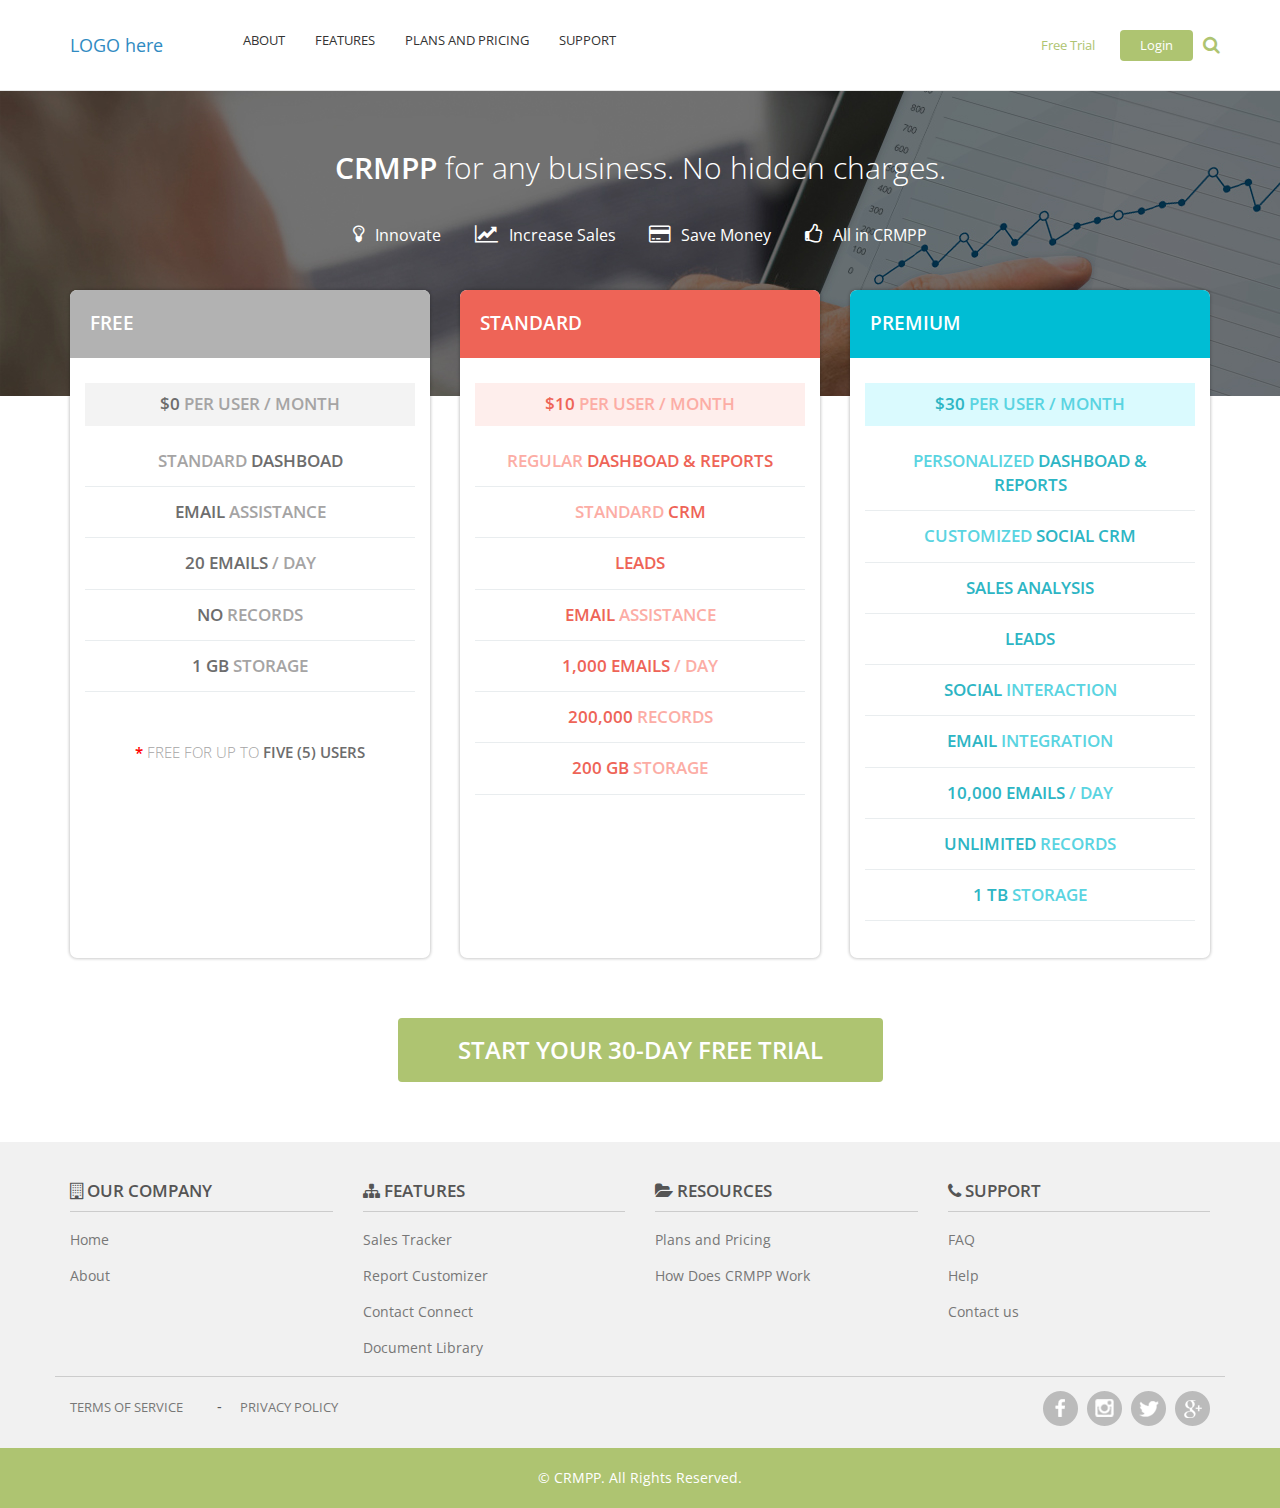
==== commit bac2b369: "new pricing" ====
--- a/pricing.html
+++ b/pricing.html
@@ -116,68 +116,79 @@
     </nav>
 
     <!-- banner -->
-    <div class="upper-footer-holder">
+    <div class="banner-holder">
         <div class="container">
-            <div class="row">
-                <div class="col-lg-3 col-md-3 col-sm-3 col-xs-12">
-                    <div class="links-holder">
-                        <h1><i class="fa fa-building-o"></i> OUR COMPANY</h1>
-                        <ul>
-                            <li><a href="index.html">Home</a></li>
-                            <li><a href="about.html">About</a></li>
-                        </ul>
-                    </div>
-                </div>
-                <div class="col-lg-3 col-md-3 col-sm-3 col-xs-12">
-                    <div class="links-holder">
-                        <h1><i class="fa fa-sitemap"></i> FEATURES</h1>
-                        <ul>
-                            <li><a href="features.html">Sales Tracker</a></li>
-                            <li><a href="features.html">Report Customizer</a></li>
-                            <li><a href="features.html">Contact Connect</a></li>
-                            <li><a href="features.html">Document Library</a></li>
-                        </ul>
-                    </div>
-                </div>
-                <div class="col-lg-3 col-md-3 col-sm-3 col-xs-12">
-                    <div class="links-holder">
-                        <h1><i class="fa fa-folder-open"></i> RESOURCES</h1>
-                        <ul>
-                            <li><a href="pricing.html">Plans and Pricing</a></li>
-                            <li><a href="how-does-it-work.html">How Does CRMPP Work</a></li>
-                        </ul>
-                    </div>
-                </div>
-                <div class="col-lg-3 col-md-3 col-sm-3 col-xs-12">
-                    <div class="links-holder">
-                        <h1><i class="fa fa-phone"></i> SUPPORT</h1>
-                        <ul>
-                            <li><a href="faq.html">FAQ</a></li>
-                            <li><a href="help.html">Help</a></li>
-                            <li><a href="contact.html">Contact us</a></li>
-                        </ul>
-                    </div>
-                </div>
-            </div>
-            <div class="row">
-                <div class="col-lg-12" style="border-top: 1px solid #ccc"></div>
-                <div class="col-lg-6 col-md-6">
-                    <div class="terms-policy-holder">
-                        <ul>
-                            <li><a href="terms.html">TERMS OF SERVICE</a></li>
-                            <li>-</li>
-                            <li><a href="policy.html">PRIVACY POLICY</a></li>
-                        </ul>
-                    </div>
-                </div>
-                <div class="col-lg-6 col-md-6">
-                    <div class="connect-holder">
-                        <ul>
-                            <li><a href="#"><p class="fb"></p></a></li>
-                            <li><a href="#"><p class="insta"></p></a></li>
-                            <li><a href="#"><p class="twit"></p></a></li>
-                            <li><a href="#"><p class="gplus"></p></a></li>
-                        </ul>
+            <div class="banner-text-holder">
+                <h1 class="pricing-banner-text"><span>CRMPP</span> for any business. No hidden charges.</h1>
+                <ul>
+                    <li><i class="fa fa-lightbulb-o"></i> Innovate</li>
+                    <li><i class="fa fa-line-chart"></i> Increase Sales</li>
+                    <li><i class="fa fa-credit-card"></i> Save Money</li>
+                    <li><i class="fa fa-thumbs-o-up"></i> All in <stong>CRMPP</strong></li>
+                </ul>
+            </div>
+            <div class="signup-holder">
+                <div class="row pricing-main-holder">
+                    <div class="col-md-4 col-sm-4">
+                        <div class="panel panel-free premium-holder">
+                            <div class="panel-heading">FREE</div>
+                            <div class="panel-body">
+                                <h5 class="free-price"><span>$0</span> PER USER / MONTH</h5>
+                                <div class="free-feats">
+                                    <ul>
+                                        <li>STANDARD <span>DASHBOAD</span></li>
+                                        <li><span>EMAIL</span> ASSISTANCE</li>
+                                        <li><span>20 EMAILS</span> / DAY</li>
+                                        <li><span>NO</span> RECORDS</li>
+                                        <li><span>1 GB</span> STORAGE</li>
+                                    </ul>
+                                    <p class="free"><span class="red">*</span> FREE FOR UP TO <span>FIVE (5) USERS</span></p>
+                                </div>
+                            </div>
+                        </div>
+                    </div>
+                    <div class="col-md-4 col-sm-4">
+                        <div class="panel panel-standard premium-holder">
+                            <div class="panel-heading">STANDARD</div>
+                            <div class="panel-body">
+                                <h5 class="standard-price"><span>$10</span> PER USER / MONTH</h5>
+                                <div class="standard-feats">
+                                    <ul>
+                                        <li>REGULAR <span>DASHBOAD & REPORTS</span></li>
+                                        <li>STANDARD <span>CRM</span></li>
+                                        <li><span>LEADS</span></li>
+                                        <li><span>EMAIL</span> ASSISTANCE</li>
+                                        <li><span>1,000 EMAILS</span> / DAY</li>
+                                        <li><span>200,000</span> RECORDS</li>
+                                        <li><span>200 GB</span> STORAGE</li>
+                                    </ul>
+                                </div>
+                            </div>
+                        </div>
+                    </div>
+                    <div class="col-md-4 col-sm-4">
+                        <div class="panel panel-premium premium-holder">
+                            <div class="panel-heading">PREMIUM</div>
+                            <div class="panel-body">
+                                <h5 class="premium-price"><span>$30</span> PER USER / MONTH</h5>
+                                <div class="premium-feats">
+                                    <ul>
+                                        <li>PERSONALIZED <span>DASHBOAD & REPORTS</span></li>
+                                        <li>CUSTOMIZED <span>SOCIAL CRM</span></li>
+                                        <li><span>SALES ANALYSIS</span></li>
+                                        <li><span>LEADS</span></li>
+                                        <li><span>SOCIAL</span> INTERACTION</li>
+                                        <li><span>EMAIL</span> INTEGRATION</li>
+                                        <li><span>10,000 EMAILS</span> / DAY</li>
+                                        <li><span>UNLIMITED</span> RECORDS</li>
+                                        <li><span>1 TB</span> STORAGE</li>
+                                    </ul>
+                                </div>
+                            </div>
+                        </div>
+                    </div>
+                    <div class="col-md-12 btn-start-holder">
+                        <button class="btn-start">START YOUR 30-DAY FREE TRIAL</button>
                     </div>
                 </div>
             </div>
@@ -193,8 +204,8 @@
                     <div class="links-holder">
                         <h1><i class="fa fa-building-o"></i> OUR COMPANY</h1>
                         <ul>
-                            <li><a href="#">Home</a></li>
-                            <li><a href="#">About</a></li>
+                            <li><a href="index.html">Home</a></li>
+                            <li><a href="about.html">About</a></li>
                         </ul>
                     </div>
                 </div>
@@ -202,10 +213,10 @@
                     <div class="links-holder">
                         <h1><i class="fa fa-sitemap"></i> FEATURES</h1>
                         <ul>
-                            <li><a href="#">Sales Tracker</a></li>
-                            <li><a href="#">Report Customizer</a></li>
-                            <li><a href="#">Contact Connect</a></li>
-                            <li><a href="#">Document Library</a></li>
+                            <li><a href="features.html">Sales Tracker</a></li>
+                            <li><a href="features.html">Report Customizer</a></li>
+                            <li><a href="features.html">Contact Connect</a></li>
+                            <li><a href="features.html">Document Library</a></li>
                         </ul>
                     </div>
                 </div>
@@ -213,8 +224,8 @@
                     <div class="links-holder">
                         <h1><i class="fa fa-folder-open"></i> RESOURCES</h1>
                         <ul>
-                            <li><a href="#">Plans and Pricing</a></li>
-                            <li><a href="#">How Does CRMPP Work</a></li>
+                            <li><a href="pricing.html">Plans and Pricing</a></li>
+                            <li><a href="how-does-it-work.html">How Does CRMPP Work</a></li>
                         </ul>
                     </div>
                 </div>
@@ -222,9 +233,9 @@
                     <div class="links-holder">
                         <h1><i class="fa fa-phone"></i> SUPPORT</h1>
                         <ul>
-                            <li><a href="#">FAQ</a></li>
-                            <li><a href="#">Help</a></li>
-                            <li><a href="#">Contact us</a></li>
+                            <li><a href="faq.html">FAQ</a></li>
+                            <li><a href="help.html">Help</a></li>
+                            <li><a href="contact.html">Contact us</a></li>
                         </ul>
                     </div>
                 </div>
@@ -234,9 +245,9 @@
                 <div class="col-lg-6 col-md-6">
                     <div class="terms-policy-holder">
                         <ul>
-                            <li><a href="">TERMS OF SERVICE</a></li>
+                            <li><a href="terms.html">TERMS OF SERVICE</a></li>
                             <li>-</li>
-                            <li><a href="">PRIVACY POLICY</a></li>
+                            <li><a href="policy.html">PRIVACY POLICY</a></li>
                         </ul>
                     </div>
                 </div>
